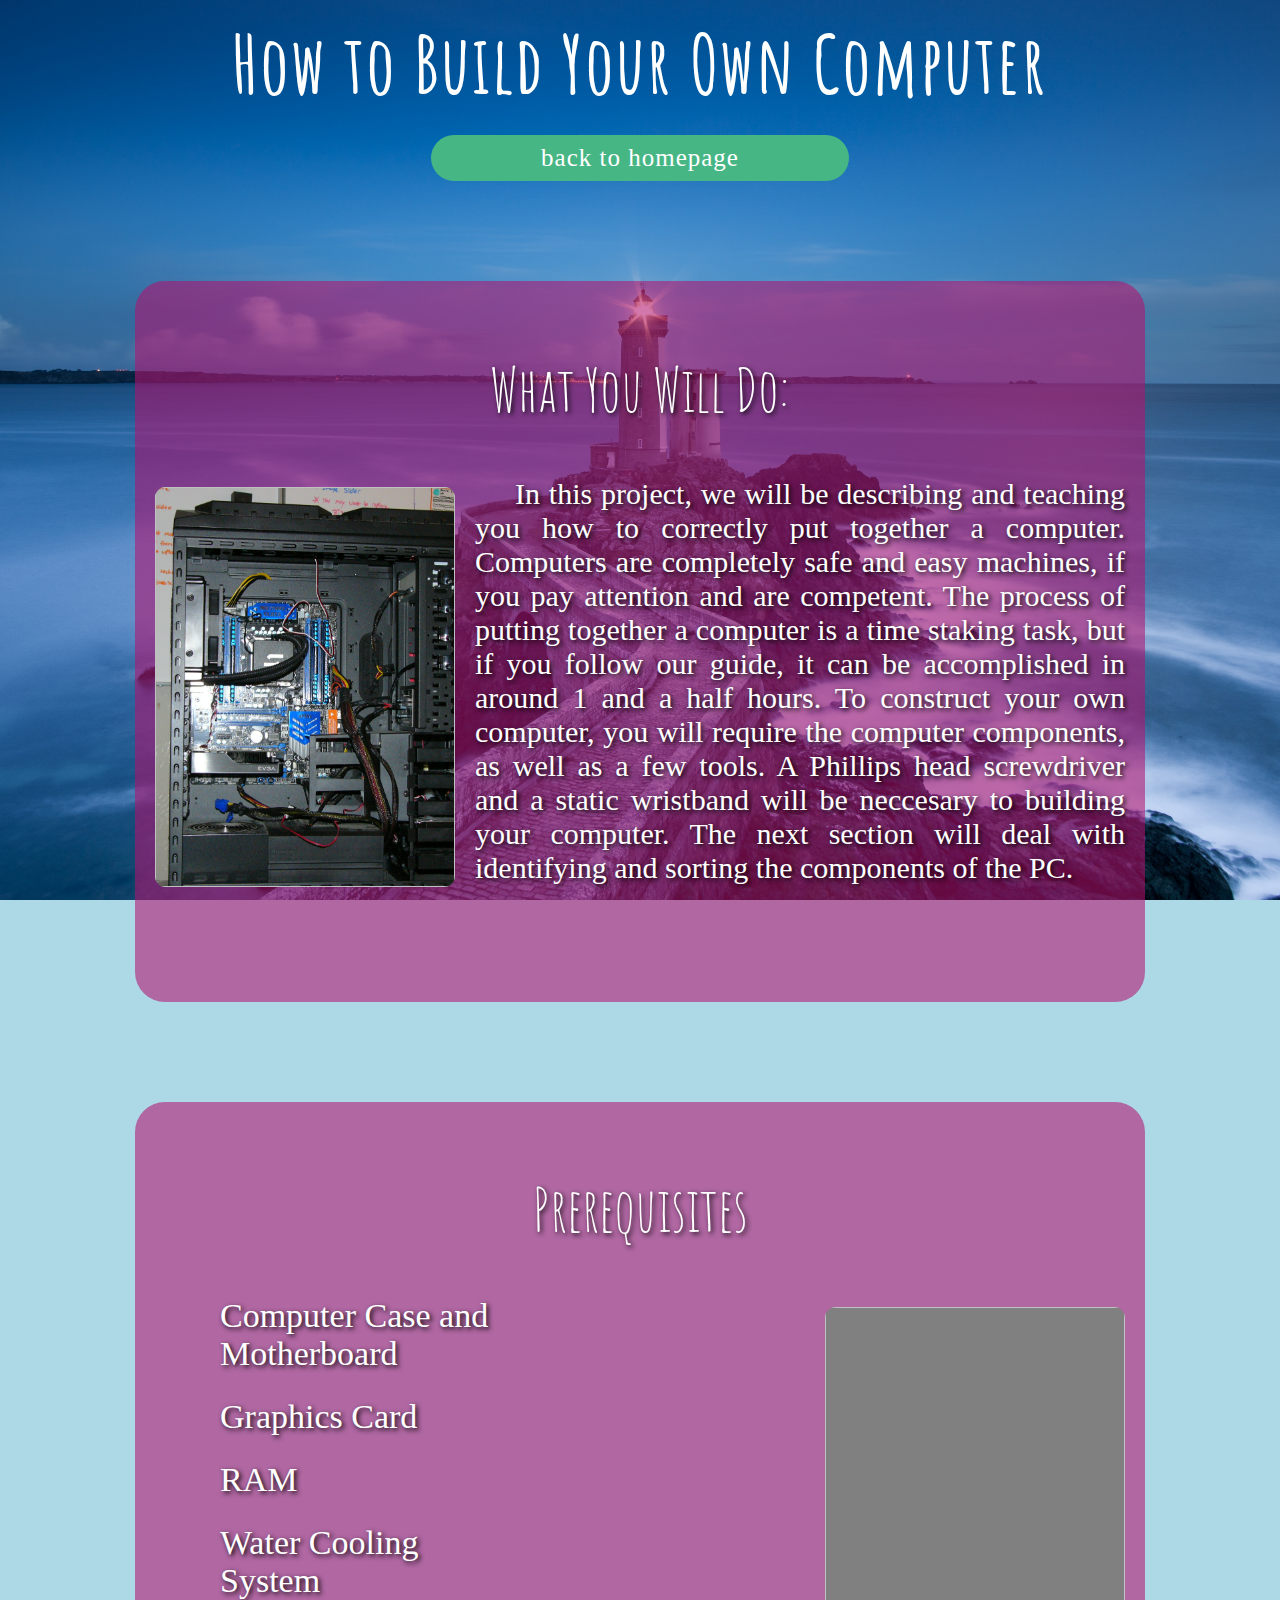
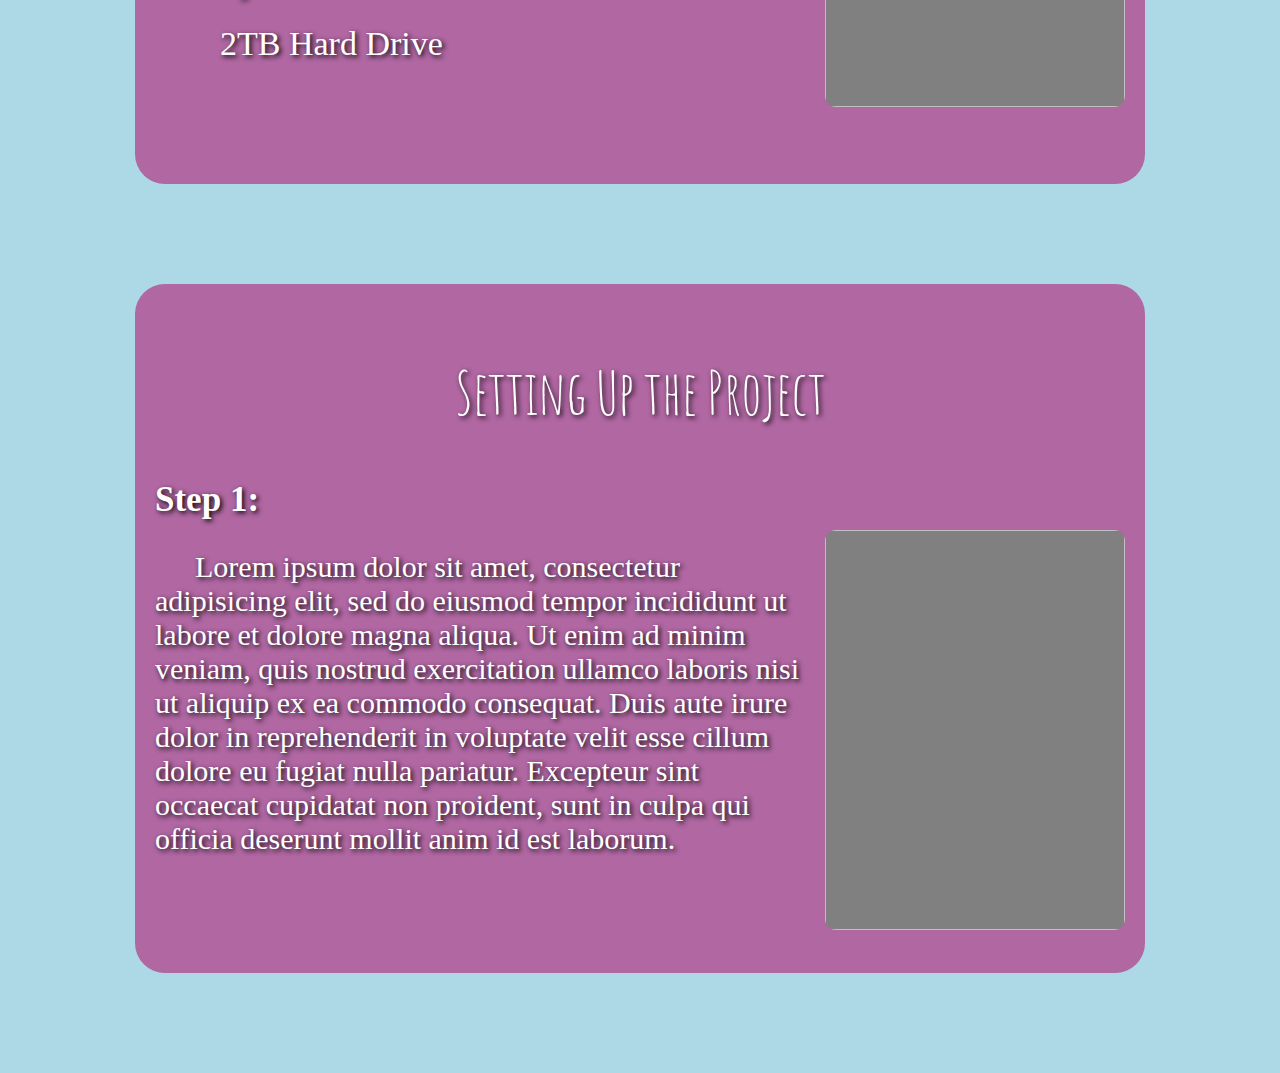
==== pages/project1.html @ 74694e68 "changed some stuff" ====
<!DOCTYPE html>
<html>
	<head>
		<title>Activity 1</title>

		<meta charset="utf-8" />
		<meta name="viewport" content="width=device-width, initial-scale=1" />

		<!-- Font provided by google fonts -->
		<link href="https://fonts.googleapis.com/css?family=Amatic+SC" rel="stylesheet" />
		<!-- projects stylesheet -->
		<link rel="stylesheet" href="../css/projects.css" />
	</head>
	<body>
		<h1>How to Build Your Own Computer</h1>
		<a href="../index.html#proj" id="bth">back to homepage</a>

		<section id="1">
			<h2>What You Will Do:</h2>
			<img class="image left finishedDesktop"></img>
			<p>
				In this project, we will be describing and teaching you how to correctly put together a computer. Computers are completely safe and easy machines, if you pay attention and are competent. The process of putting together a computer is a time staking task, but if you follow our guide, it can be accomplished in around 1 and a half hours. To construct your own computer, you will require the computer components, as well as a few tools. A Phillips head screwdriver and a static wristband will be neccesary to building your computer. The next section will deal with identifying and sorting the components of the PC.
			</p>
			<hr />
		</section>
		<section id="2">
			<h2>Prerequisites</h2>
			<img class="image right" id="listSlider"></img>
			<ul id="list">
				<li id="case">Computer Case and Motherboard</li>
				<li id="gcard">Graphics Card</li>
				<li id="ram">RAM</li>
				<li id="cooling">Water Cooling System</li>
				<li id="hdrive">2TB Hard Drive</li>
			</ul>
			<hr />
		</section>

		<section id="3">
			<h2>Setting Up the Project</h2>
			<h3>Step <span id="stepNum">1</span>:</h3>
			<img class="image right" id="listSlider"></img>
			<p id="step">
				Lorem ipsum dolor sit amet, consectetur adipisicing elit, sed do eiusmod tempor incididunt ut labore et dolore magna aliqua. Ut enim ad minim veniam, quis nostrud exercitation ullamco laboris nisi ut aliquip ex ea commodo consequat. Duis aute irure dolor in reprehenderit in voluptate velit esse cillum dolore eu fugiat nulla pariatur. Excepteur sint occaecat cupidatat non proident, sunt in culpa qui officia deserunt mollit anim id est laborum.
			</p>
			<hr />
		</section>

		<!-- projects javascript -->
		<script type="text/javascript" src="../js/projects.js" charset="utf-8"></script>
	</body>
</html>
---- css/projects.css ----
h1 {
	font-family: 'Amatic SC', cursive;
	margin: 0;
	padding: 20px;
	font-size: 80px;
	letter-spacing: 2px;
	line-height: 90%;
	position: relative;
}
h2 {
	font-family: 'Amatic SC', cursive;
	font-size: 60px;
	font-weight: lighter;
	position: relative;
}
body {
	background-color: lightblue;
	background-image: url(../media/pictures/background0.jpg);
	background-attachment: fixed;
    background-position: center;
    background-repeat: no-repeat;
    background-size: cover;
	text-align: center;
	color: white;
	-webkit-transition: all 1s;
	        transition: all 1s;
}
a {
	background-color: #47b685;
	border-radius: 60px;
	display: block;

	font-size: 25px;
	font-weight: lighter;
	text-align: center;
	text-decoration: none;
	letter-spacing: 1px;
	color: white;

	max-width: 400px;
	width: 80%;

	margin: 15px auto;
	padding: 9px;

	cursor: pointer;

	-webkit-transition: all 0.3s;
		  transition: all 0.3s;
}
a:hover {
	background-color: #3D9970;
}
section {
	background-color: rgba(177, 17, 111, 0.57);

	margin: 10px auto;
	max-width: 970px;
	width: 85%;

	text-shadow: 2px 2px 5px black;
	padding: 20px;
	border-radius: 30px;
	margin-bottom: 100px;
}
h3 {
	text-align: left;
	font-size: 35px;
	display: block;
	margin-bottom: 0;
}
p#step {
	font-size: 30px;
	text-align: left;
}
p {
	text-align: justify;
	text-indent: 40px;
	font-size: 30px;
}
ul {
	font-size: 34px;
	list-style: none;
	text-align: left;
}
li {
	margin: 25px;
	cursor: pointer;
	max-width: 300px;
	width: 90%;
}
li:hover {
	color: rgb(201, 201, 201);
}
.image {
	background-color: grey;
	background-position: center;
    background-repeat: no-repeat;
    background-size: cover;
	width: 300px;
	height: 400px;
	margin: 10px 20px;
	border-radius: 11px;
}
.finishedDesktop {background-image: url(../media/pictures/finishedDesktop.jpg);}
hr {
	visibility: hidden;
	margin-bottom: 65px;
}
.left {
	float: left;
	margin-left: 0;
}
.right {
	float: right;
	margin-right: 0;
}
ul + p {
	margin-top: 20px;
}
#bth {
	margin-bottom: 100px;
}
/*@media (max-width: 990px){
	hr {
		margin-bottom: 0;
	}
}
@media (max-width: 890px) {
	hr {
		margin-bottom: 10px;
	}
}*/
@media (max-width: 700px){
	.image {
		float: none;
		display: block;
		margin: 0 auto;
		width: 250px;
		height: 350px;
	}
	p {
		font-size: 22px;
		letter-spacing: normal;
	}
	ul {
		font-size: 28px;
		text-align: center;
		padding-left: 0;
	}
	li {
		margin: 30px auto;
	}
	p#step {
		font-size: 22px;
	}
}
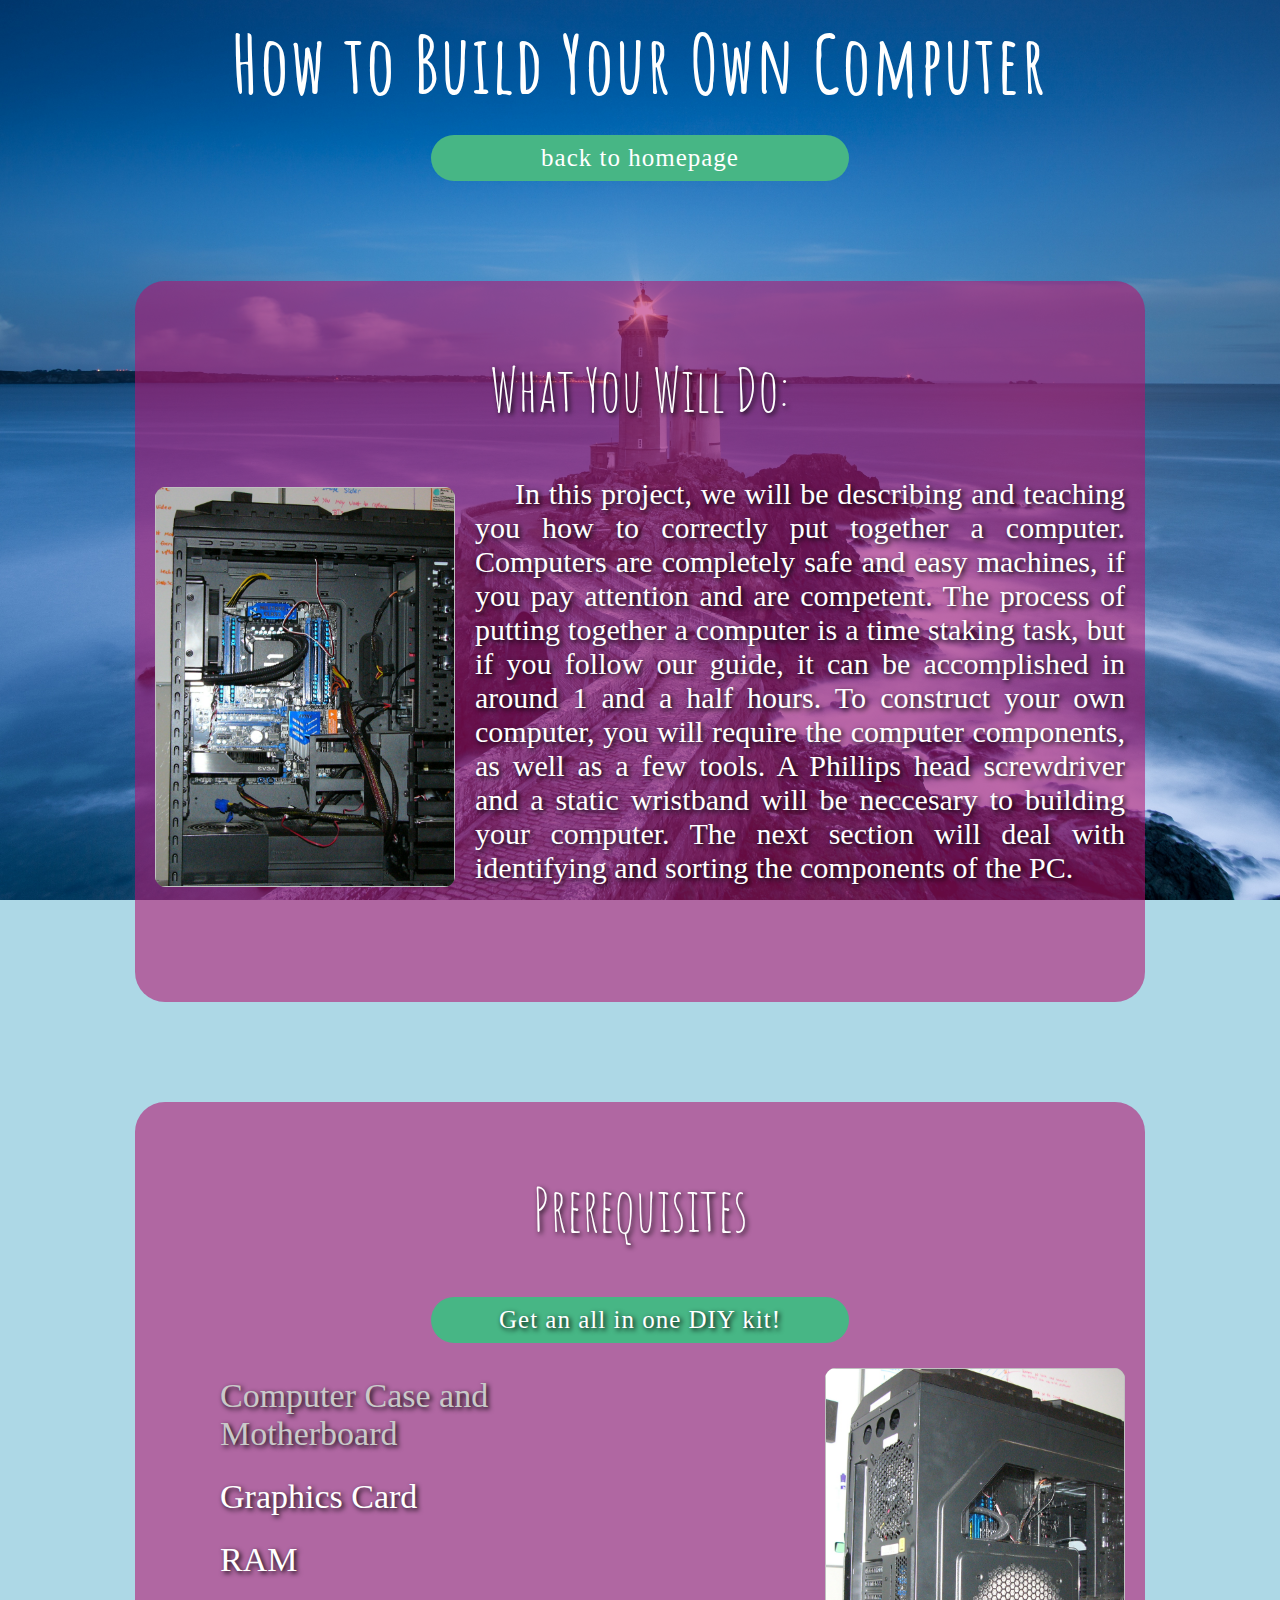
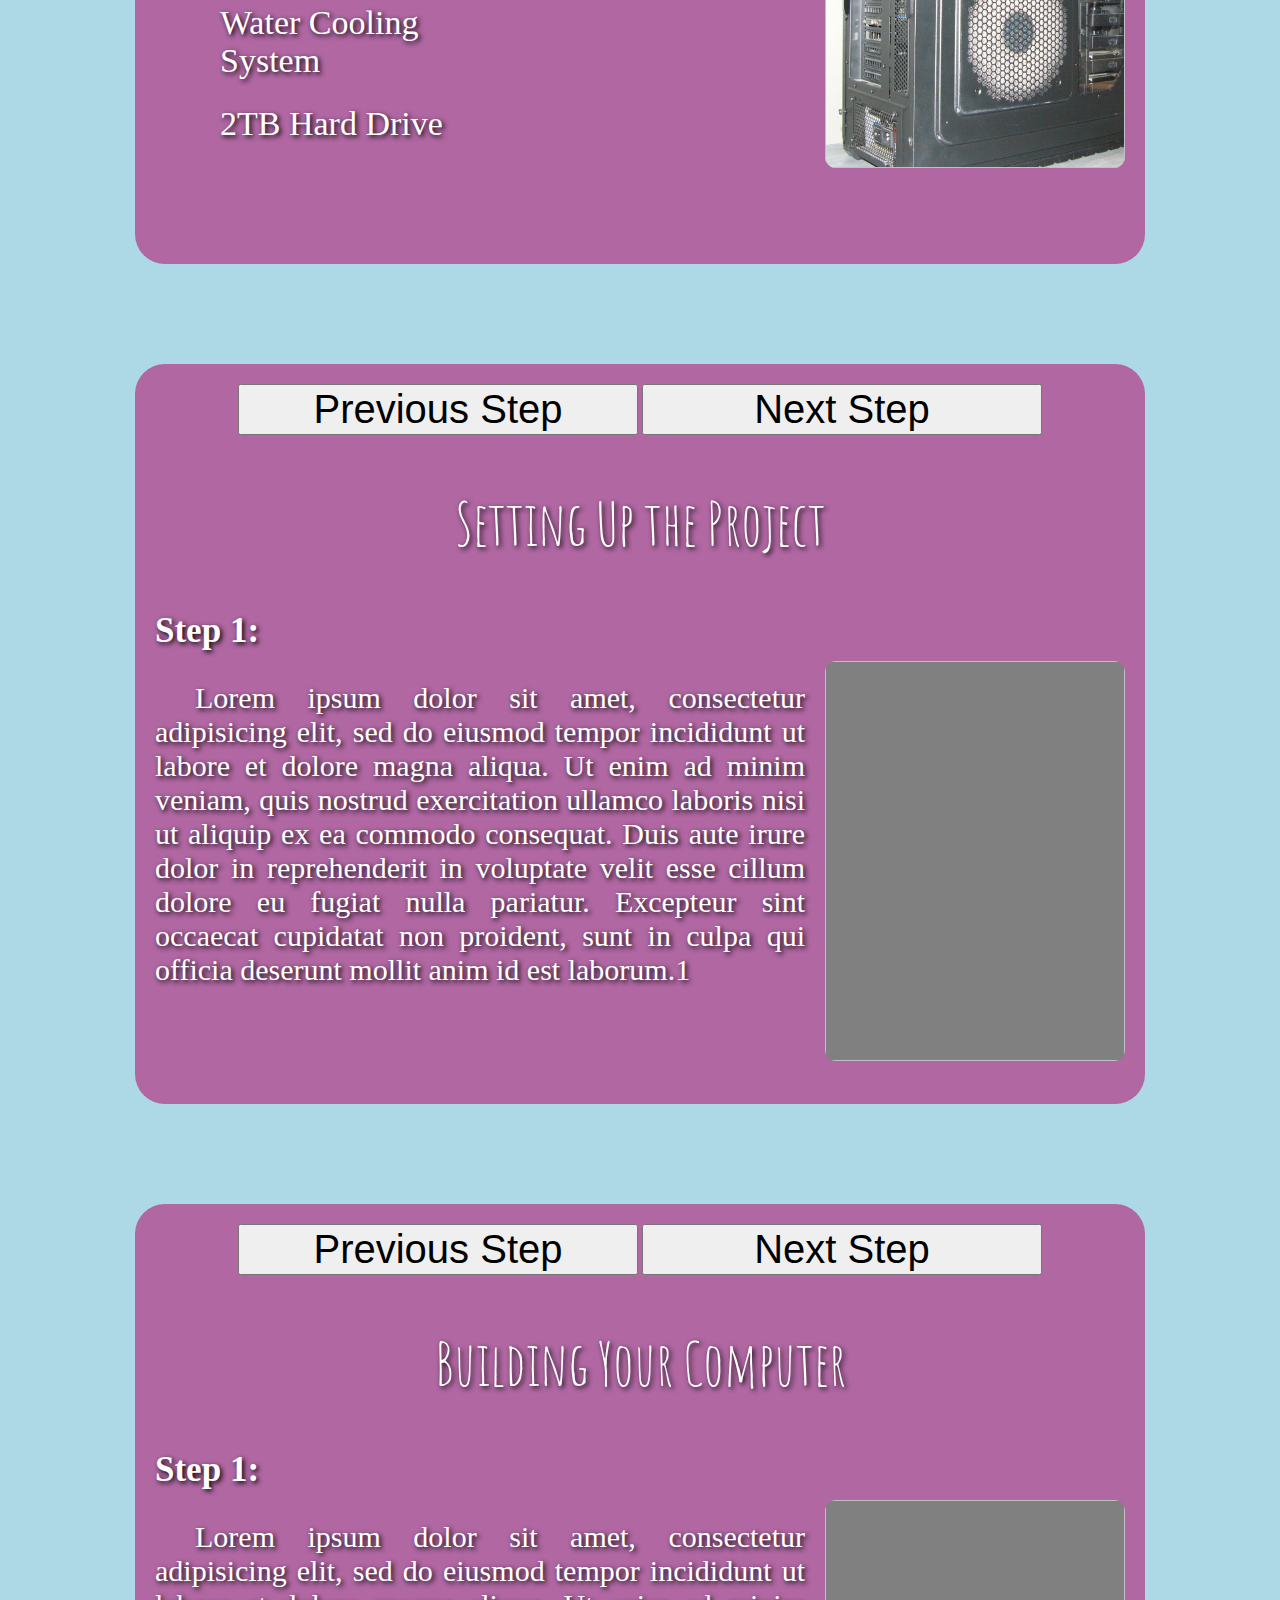
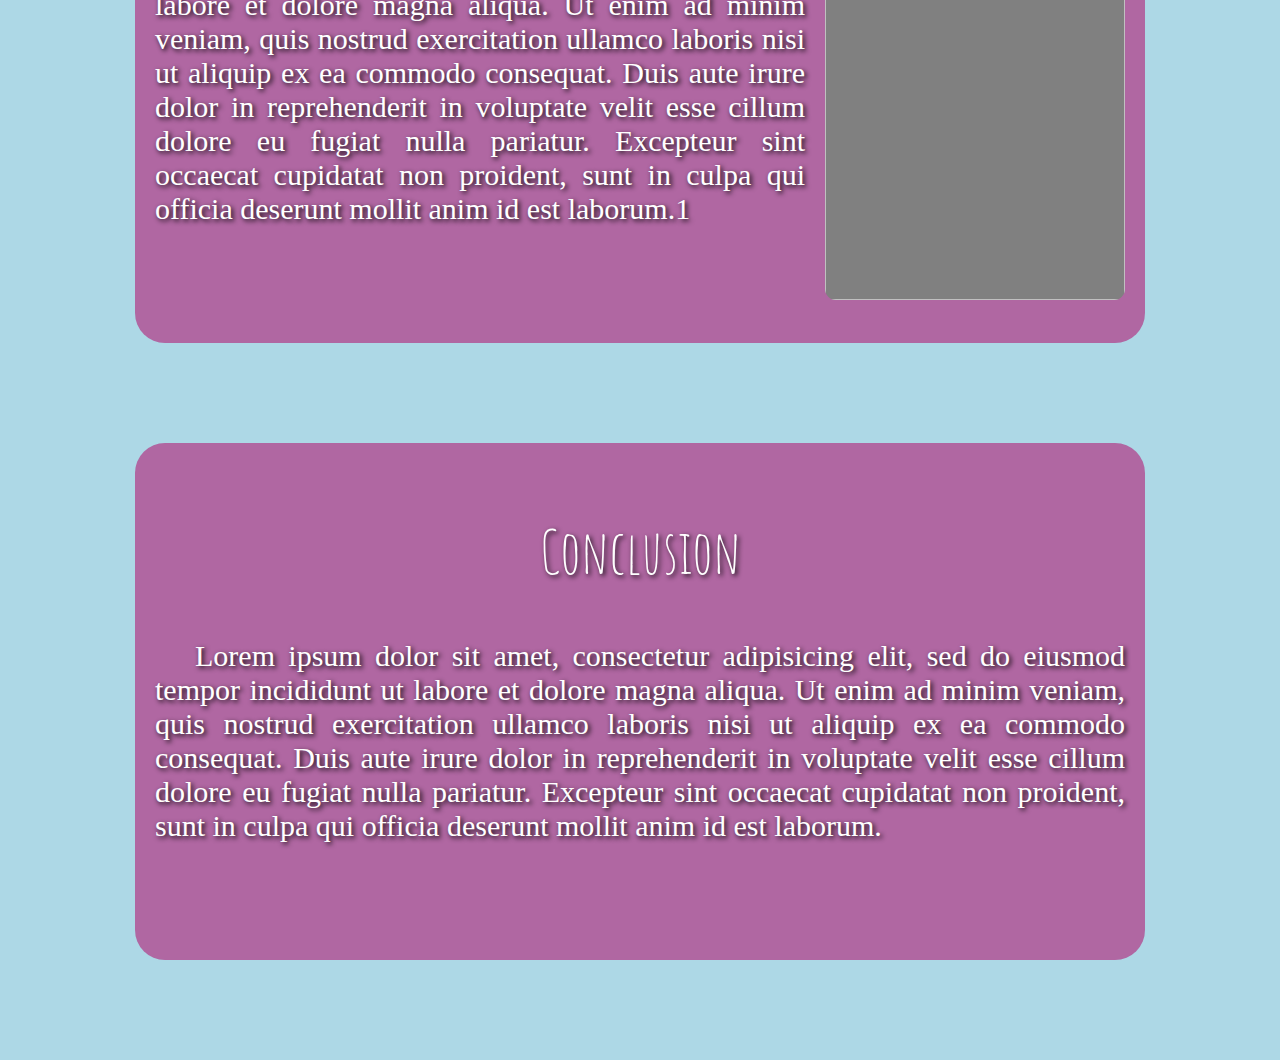
==== commit aeb24178: "i am very tired." ====
--- a/pages/project1.html
+++ b/pages/project1.html
@@ -25,6 +25,7 @@
 		</section>
 		<section id="2">
 			<h2>Prerequisites</h2>
+			<a href="http://www.newegg.com/Product/ComboBundleDetails.aspx?ItemList=Combo.3020918">Get an all in one DIY kit!</a>
 			<img class="image right" id="listSlider"></img>
 			<ul id="list">
 				<li id="case">Computer Case and Motherboard</li>
@@ -33,19 +34,64 @@
 				<li id="cooling">Water Cooling System</li>
 				<li id="hdrive">2TB Hard Drive</li>
 			</ul>
+
 			<hr />
 		</section>
 
 		<section id="3">
+			<button id="back1">Previous Step</button>
+			<button id="next1">Next Step</button>
 			<h2>Setting Up the Project</h2>
-			<h3>Step <span id="stepNum">1</span>:</h3>
+			<h3>Step <span id="stepNum1">1</span>:</h3>
 			<img class="image right" id="listSlider"></img>
-			<p id="step">
+			<p class="steps1 steps" id="step11">
+				Lorem ipsum dolor sit amet, consectetur adipisicing elit, sed do eiusmod tempor incididunt ut labore et dolore magna aliqua. Ut enim ad minim veniam, quis nostrud exercitation ullamco laboris nisi ut aliquip ex ea commodo consequat. Duis aute irure dolor in reprehenderit in voluptate velit esse cillum dolore eu fugiat nulla pariatur. Excepteur sint occaecat cupidatat non proident, sunt in culpa qui officia deserunt mollit anim id est laborum.1
+			</p>
+			<p class="steps1 steps" id="step12">
+				Lorem ipsum dolor sit amet, consectetur adipisicing elit, sed do eiusmod tempor incididunt ut labore et dolore magna aliqua. Ut enim ad minim veniam, quis nostrud exercitation ullamco laboris nisi ut aliquip ex ea commodo consequat. Duis aute irure dolor in reprehenderit in voluptate velit esse cillum dolore eu fugiat nulla pariatur. Excepteur sint occaecat cupidatat non proident, sunt in culpa qui officia deserunt mollit anim id est laborum.2
+			</p>
+			<p class="steps1 steps" id="step13">
+				Lorem ipsum dolor sit amet, consectetur adipisicing elit, sed do eiusmod tempor incididunt ut labore et dolore magna aliqua. Ut enim ad minim veniam, quis nostrud exercitation ullamco laboris nisi ut aliquip ex ea commodo consequat. Duis aute irure dolor in reprehenderit in voluptate velit esse cillum dolore eu fugiat nulla pariatur. Excepteur sint occaecat cupidatat non proident, sunt in culpa qui officia deserunt mollit anim id est laborum.3
+			</p>
+			<p class="steps1 steps" id="step14">
+				Lorem ipsum dolor sit amet, consectetur adipisicing elit, sed do eiusmod tempor incididunt ut labore et dolore magna aliqua. Ut enim ad minim veniam, quis nostrud exercitation ullamco laboris nisi ut aliquip ex ea commodo consequat. Duis aute irure dolor in reprehenderit in voluptate velit esse cillum dolore eu fugiat nulla pariatur. Excepteur sint occaecat cupidatat non proident, sunt in culpa qui officia deserunt mollit anim id est laborum.4
+			</p>
+			<p class="steps1 steps" id="step15">
+				Lorem ipsum dolor sit amet, consectetur adipisicing elit, sed do eiusmod tempor incididunt ut labore et dolore magna aliqua. Ut enim ad minim veniam, quis nostrud exercitation ullamco laboris nisi ut aliquip ex ea commodo consequat. Duis aute irure dolor in reprehenderit in voluptate velit esse cillum dolore eu fugiat nulla pariatur. Excepteur sint occaecat cupidatat non proident, sunt in culpa qui officia deserunt mollit anim id est laborum.5
+			</p>
+			<hr />
+		</section>
+
+		<section id="4">
+			<button id="back2">Previous Step</button>
+			<button id="next2">Next Step</button>
+			<h2>Building Your Computer</h2>
+			<h3>Step <span id="stepNum2">1</span>:</h3>
+			<img class="image right" id="listSlider"></img>
+			<p class="steps2 steps" id="step21">
+				Lorem ipsum dolor sit amet, consectetur adipisicing elit, sed do eiusmod tempor incididunt ut labore et dolore magna aliqua. Ut enim ad minim veniam, quis nostrud exercitation ullamco laboris nisi ut aliquip ex ea commodo consequat. Duis aute irure dolor in reprehenderit in voluptate velit esse cillum dolore eu fugiat nulla pariatur. Excepteur sint occaecat cupidatat non proident, sunt in culpa qui officia deserunt mollit anim id est laborum.1
+			</p>
+			<p class="steps2 steps" id="step22">
+				Lorem ipsum dolor sit amet, consectetur adipisicing elit, sed do eiusmod tempor incididunt ut labore et dolore magna aliqua. Ut enim ad minim veniam, quis nostrud exercitation ullamco laboris nisi ut aliquip ex ea commodo consequat. Duis aute irure dolor in reprehenderit in voluptate velit esse cillum dolore eu fugiat nulla pariatur. Excepteur sint occaecat cupidatat non proident, sunt in culpa qui officia deserunt mollit anim id est laborum.2
+			</p>
+			<p class="steps2 steps" id="step23">
+				Lorem ipsum dolor sit amet, consectetur adipisicing elit, sed do eiusmod tempor incididunt ut labore et dolore magna aliqua. Ut enim ad minim veniam, quis nostrud exercitation ullamco laboris nisi ut aliquip ex ea commodo consequat. Duis aute irure dolor in reprehenderit in voluptate velit esse cillum dolore eu fugiat nulla pariatur. Excepteur sint occaecat cupidatat non proident, sunt in culpa qui officia deserunt mollit anim id est laborum.3
+			</p>
+			<p class="steps2 steps" id="step24">
+				Lorem ipsum dolor sit amet, consectetur adipisicing elit, sed do eiusmod tempor incididunt ut labore et dolore magna aliqua. Ut enim ad minim veniam, quis nostrud exercitation ullamco laboris nisi ut aliquip ex ea commodo consequat. Duis aute irure dolor in reprehenderit in voluptate velit esse cillum dolore eu fugiat nulla pariatur. Excepteur sint occaecat cupidatat non proident, sunt in culpa qui officia deserunt mollit anim id est laborum.4
+			</p>
+			<p class="steps2 steps" id="step25">
+				Lorem ipsum dolor sit amet, consectetur adipisicing elit, sed do eiusmod tempor incididunt ut labore et dolore magna aliqua. Ut enim ad minim veniam, quis nostrud exercitation ullamco laboris nisi ut aliquip ex ea commodo consequat. Duis aute irure dolor in reprehenderit in voluptate velit esse cillum dolore eu fugiat nulla pariatur. Excepteur sint occaecat cupidatat non proident, sunt in culpa qui officia deserunt mollit anim id est laborum.5
+			</p>
+			<hr />
+		</section>
+		<section id="5">
+			<h2>Conclusion</h2>
+			<p>
 				Lorem ipsum dolor sit amet, consectetur adipisicing elit, sed do eiusmod tempor incididunt ut labore et dolore magna aliqua. Ut enim ad minim veniam, quis nostrud exercitation ullamco laboris nisi ut aliquip ex ea commodo consequat. Duis aute irure dolor in reprehenderit in voluptate velit esse cillum dolore eu fugiat nulla pariatur. Excepteur sint occaecat cupidatat non proident, sunt in culpa qui officia deserunt mollit anim id est laborum.
 			</p>
 			<hr />
 		</section>
-
 		<!-- projects javascript -->
 		<script type="text/javascript" src="../js/projects.js" charset="utf-8"></script>
 	</body>
--- a/css/projects.css
+++ b/css/projects.css
@@ -51,7 +51,7 @@
 a:hover {
 	background-color: #3D9970;
 }
-section {
+section,article {
 	background-color: rgba(177, 17, 111, 0.57);
 
 	margin: 10px auto;
@@ -121,16 +121,20 @@
 #bth {
 	margin-bottom: 100px;
 }
-/*@media (max-width: 990px){
-	hr {
-		margin-bottom: 0;
-	}
+.steps{
+	display: none;
 }
-@media (max-width: 890px) {
-	hr {
-		margin-bottom: 10px;
-	}
-}*/
+#step11, #step21 {
+	display: block;
+}
+button {
+	max-width: 400px;
+	width: 80%;
+	font-size: 40px;
+}
+button:hover {
+	background-color: rgb(195, 195, 195);
+}
 @media (max-width: 700px){
 	.image {
 		float: none;
@@ -154,4 +158,7 @@
 	p#step {
 		font-size: 22px;
 	}
+	h3 {
+		text-align: center;
+	}
 }
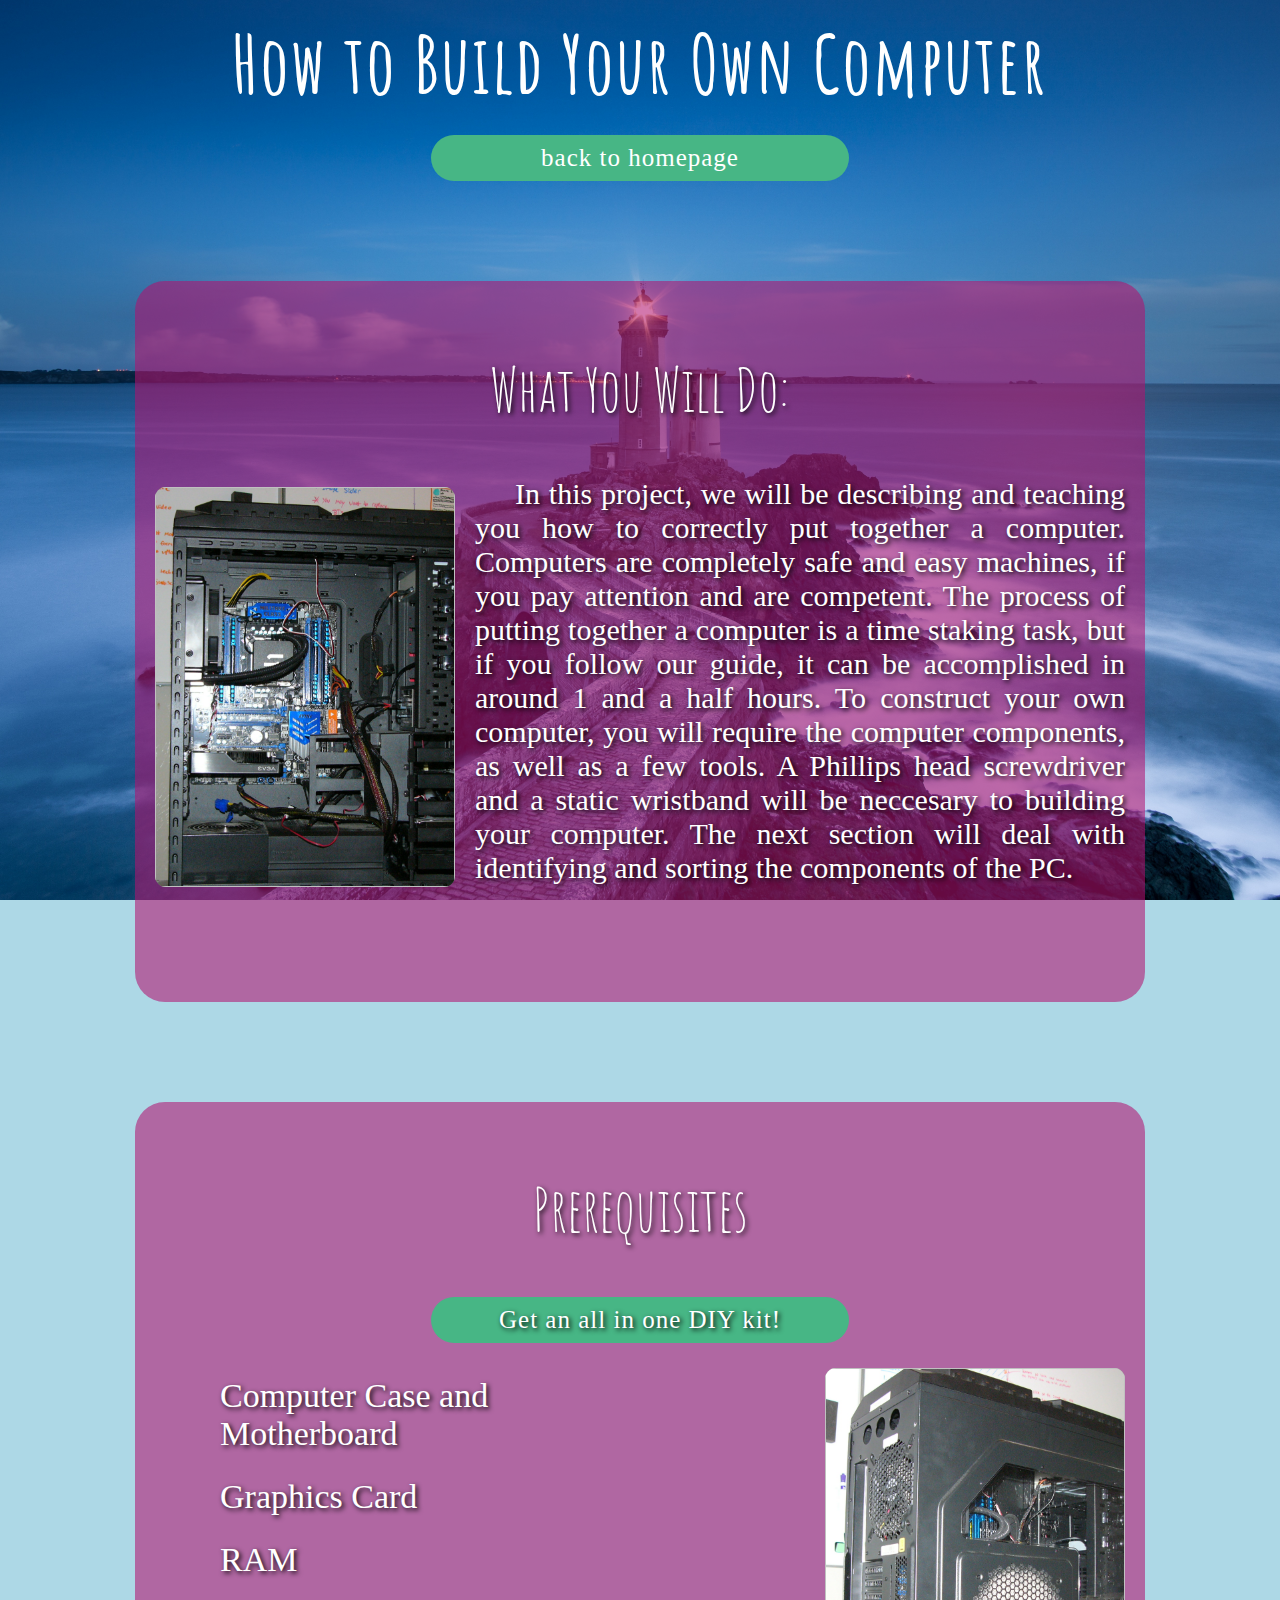
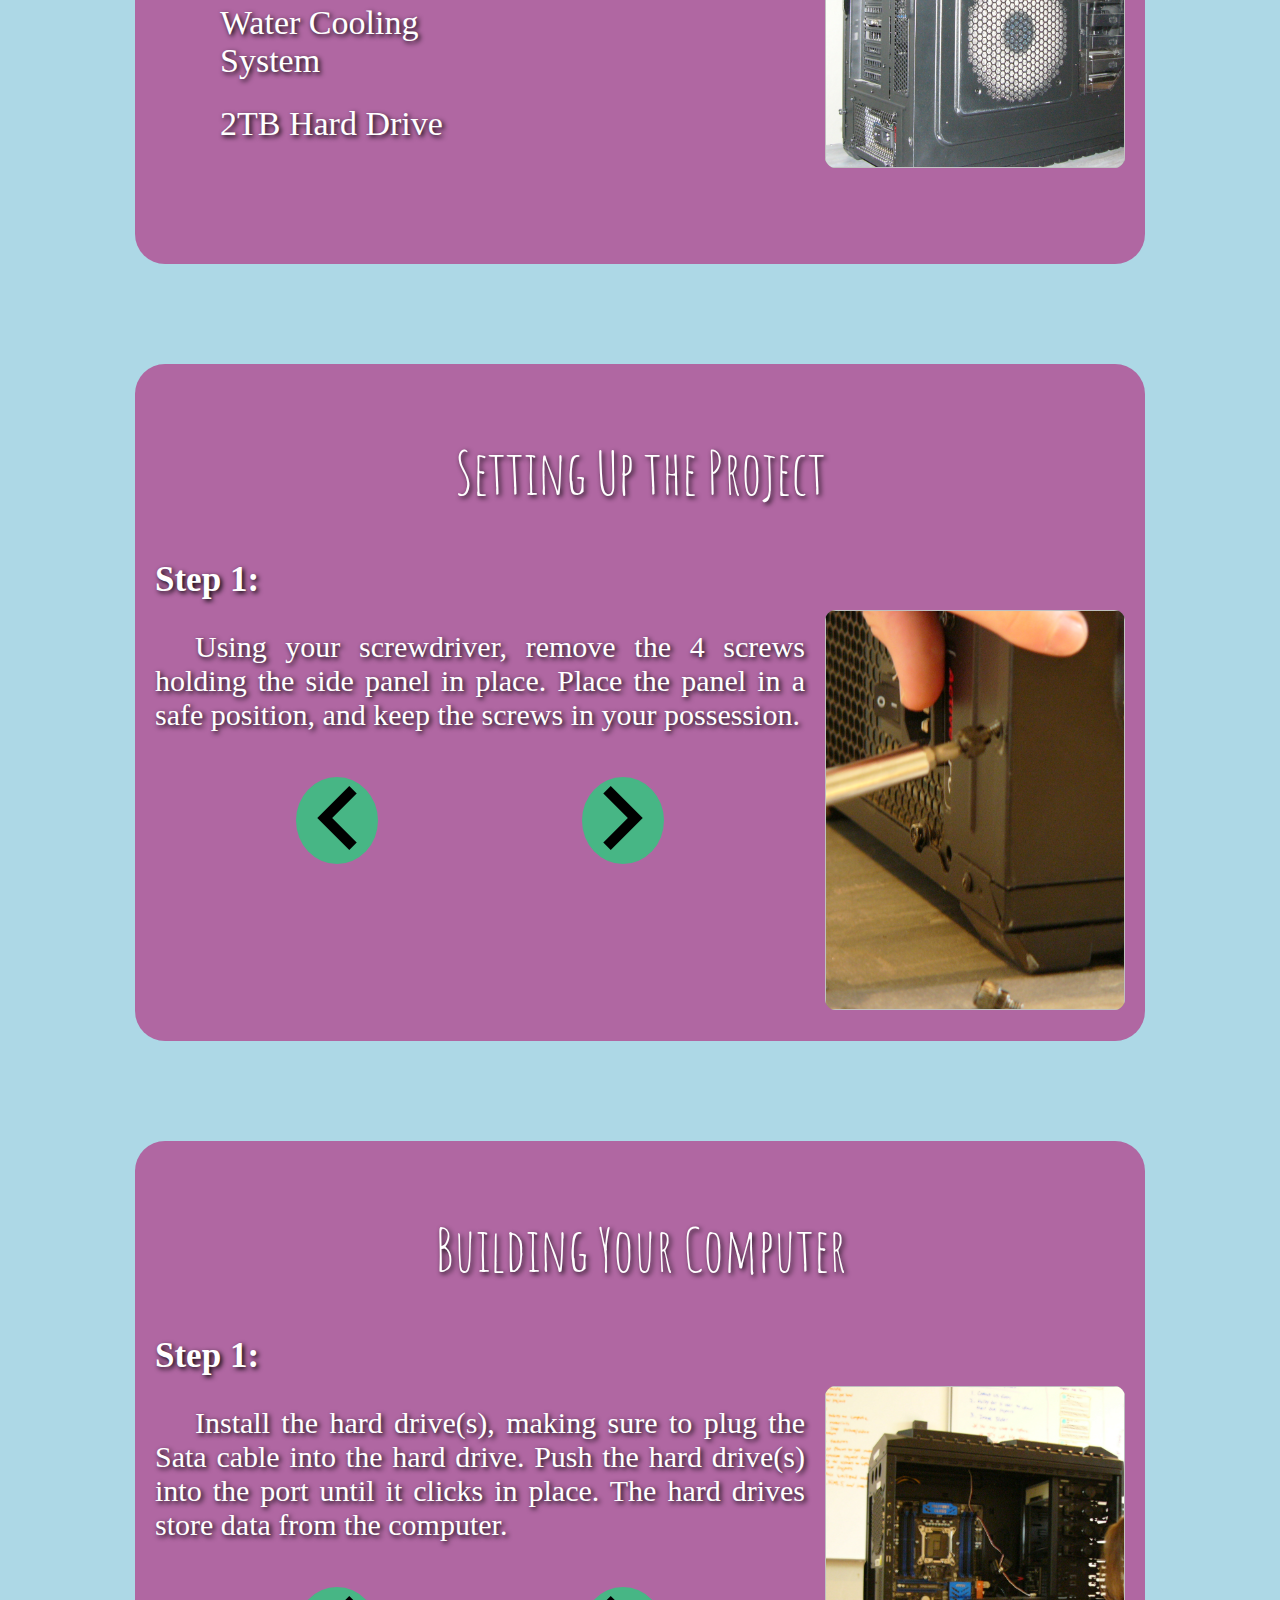
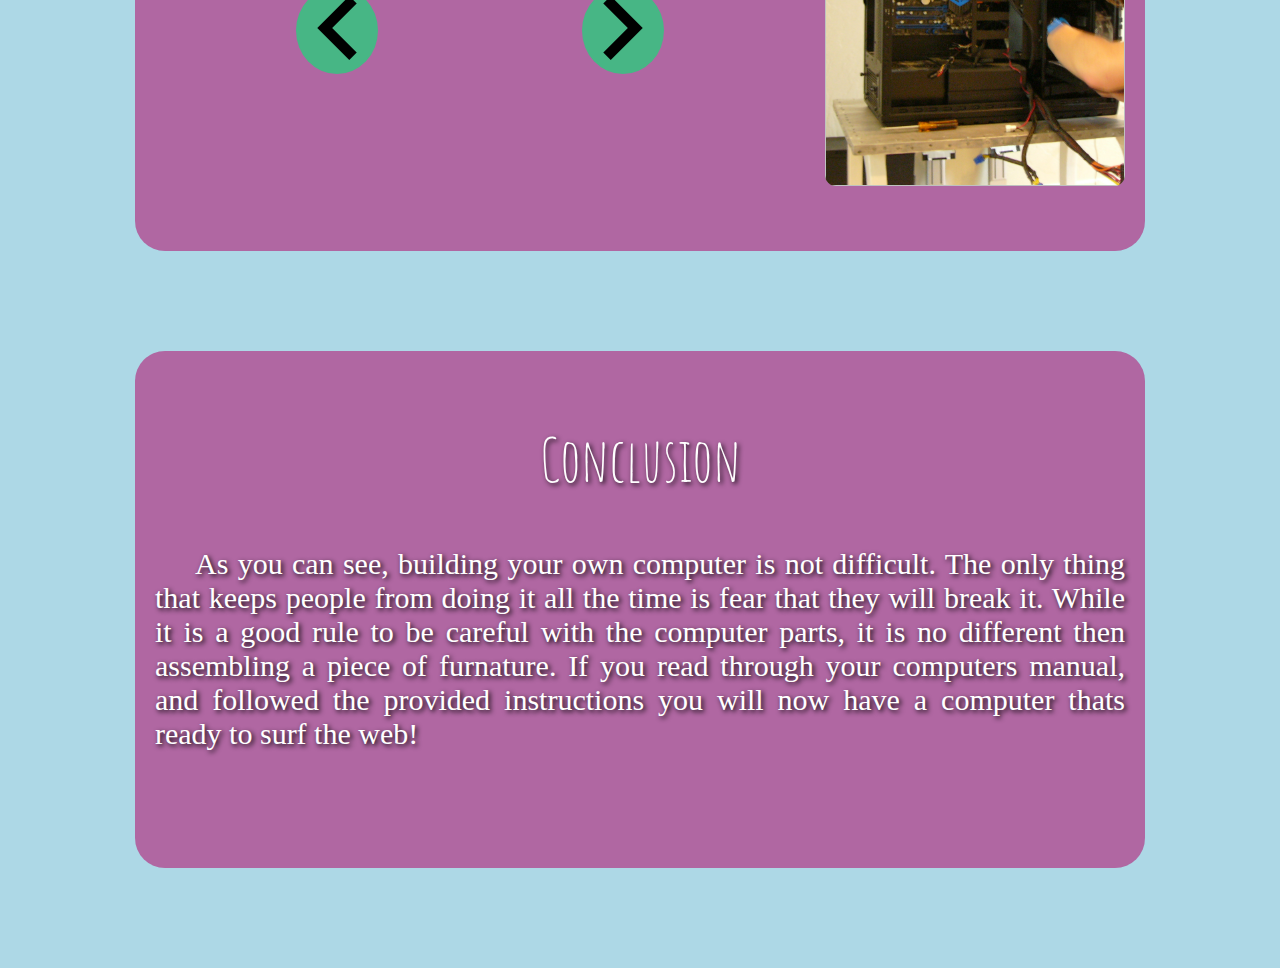
==== commit 2159cf99: "finishing touches on the first project" ====
--- a/pages/project1.html
+++ b/pages/project1.html
@@ -14,7 +14,6 @@
 	<body>
 		<h1>How to Build Your Own Computer</h1>
 		<a href="../index.html#proj" id="bth">back to homepage</a>
-
 		<section id="1">
 			<h2>What You Will Do:</h2>
 			<img class="image left finishedDesktop"></img>
@@ -34,61 +33,62 @@
 				<li id="cooling">Water Cooling System</li>
 				<li id="hdrive">2TB Hard Drive</li>
 			</ul>
-
 			<hr />
 		</section>
-
 		<section id="3">
-			<button id="back1">Previous Step</button>
-			<button id="next1">Next Step</button>
 			<h2>Setting Up the Project</h2>
 			<h3>Step <span id="stepNum1">1</span>:</h3>
-			<img class="image right" id="listSlider"></img>
+			<img class="image right" id="listSlider1"></img>
 			<p class="steps1 steps" id="step11">
-				Lorem ipsum dolor sit amet, consectetur adipisicing elit, sed do eiusmod tempor incididunt ut labore et dolore magna aliqua. Ut enim ad minim veniam, quis nostrud exercitation ullamco laboris nisi ut aliquip ex ea commodo consequat. Duis aute irure dolor in reprehenderit in voluptate velit esse cillum dolore eu fugiat nulla pariatur. Excepteur sint occaecat cupidatat non proident, sunt in culpa qui officia deserunt mollit anim id est laborum.1
+				Using your screwdriver, remove the 4 screws holding the side panel in place. Place the panel in a safe position, and keep the screws in your possession.
 			</p>
 			<p class="steps1 steps" id="step12">
-				Lorem ipsum dolor sit amet, consectetur adipisicing elit, sed do eiusmod tempor incididunt ut labore et dolore magna aliqua. Ut enim ad minim veniam, quis nostrud exercitation ullamco laboris nisi ut aliquip ex ea commodo consequat. Duis aute irure dolor in reprehenderit in voluptate velit esse cillum dolore eu fugiat nulla pariatur. Excepteur sint occaecat cupidatat non proident, sunt in culpa qui officia deserunt mollit anim id est laborum.2
+				Check to see if your computer came with the motherboard already installed. If it is move on to the next step. Otherwise read the instructions that came with your computer case on where to install the mounting hardware. All you have to do is line up these holes with the ones on the motherboard and screw it in. Screw it in tight but not too tight as to keep the motherboard from snaping.
 			</p>
 			<p class="steps1 steps" id="step13">
-				Lorem ipsum dolor sit amet, consectetur adipisicing elit, sed do eiusmod tempor incididunt ut labore et dolore magna aliqua. Ut enim ad minim veniam, quis nostrud exercitation ullamco laboris nisi ut aliquip ex ea commodo consequat. Duis aute irure dolor in reprehenderit in voluptate velit esse cillum dolore eu fugiat nulla pariatur. Excepteur sint occaecat cupidatat non proident, sunt in culpa qui officia deserunt mollit anim id est laborum.3
+				Every computer case is different. For this final step you need to located all the screws, figure out where each one will be going, and examine the locations where your manual says each part will go. In the next slide we will be going through each step, but if you do these things it will make locating your parts much easier come time to build your computer.
 			</p>
-			<p class="steps1 steps" id="step14">
-				Lorem ipsum dolor sit amet, consectetur adipisicing elit, sed do eiusmod tempor incididunt ut labore et dolore magna aliqua. Ut enim ad minim veniam, quis nostrud exercitation ullamco laboris nisi ut aliquip ex ea commodo consequat. Duis aute irure dolor in reprehenderit in voluptate velit esse cillum dolore eu fugiat nulla pariatur. Excepteur sint occaecat cupidatat non proident, sunt in culpa qui officia deserunt mollit anim id est laborum.4
-			</p>
-			<p class="steps1 steps" id="step15">
-				Lorem ipsum dolor sit amet, consectetur adipisicing elit, sed do eiusmod tempor incididunt ut labore et dolore magna aliqua. Ut enim ad minim veniam, quis nostrud exercitation ullamco laboris nisi ut aliquip ex ea commodo consequat. Duis aute irure dolor in reprehenderit in voluptate velit esse cillum dolore eu fugiat nulla pariatur. Excepteur sint occaecat cupidatat non proident, sunt in culpa qui officia deserunt mollit anim id est laborum.5
-			</p>
+			<a class="button" id="back1">
+				<img src="../media/pictures/backArrow.png" />
+			</a>
+			<a class="button" id="next1">
+				<img src="../media/pictures/nextArrow.png" />
+			</a>
+			<hr />
 			<hr />
 		</section>
-
 		<section id="4">
-			<button id="back2">Previous Step</button>
-			<button id="next2">Next Step</button>
 			<h2>Building Your Computer</h2>
 			<h3>Step <span id="stepNum2">1</span>:</h3>
-			<img class="image right" id="listSlider"></img>
+			<img class="image right" id="listSlider2"></img>
 			<p class="steps2 steps" id="step21">
-				Lorem ipsum dolor sit amet, consectetur adipisicing elit, sed do eiusmod tempor incididunt ut labore et dolore magna aliqua. Ut enim ad minim veniam, quis nostrud exercitation ullamco laboris nisi ut aliquip ex ea commodo consequat. Duis aute irure dolor in reprehenderit in voluptate velit esse cillum dolore eu fugiat nulla pariatur. Excepteur sint occaecat cupidatat non proident, sunt in culpa qui officia deserunt mollit anim id est laborum.1
+				Install the hard drive(s), making sure to plug the Sata cable into the hard drive. Push the hard drive(s) into the port until it clicks in place. The hard drives store data from the computer.
 			</p>
 			<p class="steps2 steps" id="step22">
-				Lorem ipsum dolor sit amet, consectetur adipisicing elit, sed do eiusmod tempor incididunt ut labore et dolore magna aliqua. Ut enim ad minim veniam, quis nostrud exercitation ullamco laboris nisi ut aliquip ex ea commodo consequat. Duis aute irure dolor in reprehenderit in voluptate velit esse cillum dolore eu fugiat nulla pariatur. Excepteur sint occaecat cupidatat non proident, sunt in culpa qui officia deserunt mollit anim id est laborum.2
+				Next, install the RAM by lining up the component with the port. Push it into the port until it clicks, and push the alternate side of it to make sure it is properly secured. RAM is the computing power, and allows you to run different programs and processes.
 			</p>
 			<p class="steps2 steps" id="step23">
-				Lorem ipsum dolor sit amet, consectetur adipisicing elit, sed do eiusmod tempor incididunt ut labore et dolore magna aliqua. Ut enim ad minim veniam, quis nostrud exercitation ullamco laboris nisi ut aliquip ex ea commodo consequat. Duis aute irure dolor in reprehenderit in voluptate velit esse cillum dolore eu fugiat nulla pariatur. Excepteur sint occaecat cupidatat non proident, sunt in culpa qui officia deserunt mollit anim id est laborum.3
+				To install the CPU, line up the triangle on the corner of the CPU and the triangle on the baseplate. There are levers on each side of the baseplate, raise these so that the CPU can be mounted. Now simply pull the levers downward to secure the component. The CPU is a vital component of the computer, it conducts the “brainwork”.
 			</p>
 			<p class="steps2 steps" id="step24">
-				Lorem ipsum dolor sit amet, consectetur adipisicing elit, sed do eiusmod tempor incididunt ut labore et dolore magna aliqua. Ut enim ad minim veniam, quis nostrud exercitation ullamco laboris nisi ut aliquip ex ea commodo consequat. Duis aute irure dolor in reprehenderit in voluptate velit esse cillum dolore eu fugiat nulla pariatur. Excepteur sint occaecat cupidatat non proident, sunt in culpa qui officia deserunt mollit anim id est laborum.4
+				Now to install the cooling system. The cooling system is two pieces connected by tubes. The smaller of the components has to be attached over the CPU. All you need to do is line up the piece and screw it in place. The second part of the cooling system contains the fan, which has to be mounted to the side of the computer case. Hold it in place and insert screws to ensure stability. It is essential to have a properly installed cooling system, in order to maintain optimal conditions for the computer.
 			</p>
 			<p class="steps2 steps" id="step25">
-				Lorem ipsum dolor sit amet, consectetur adipisicing elit, sed do eiusmod tempor incididunt ut labore et dolore magna aliqua. Ut enim ad minim veniam, quis nostrud exercitation ullamco laboris nisi ut aliquip ex ea commodo consequat. Duis aute irure dolor in reprehenderit in voluptate velit esse cillum dolore eu fugiat nulla pariatur. Excepteur sint occaecat cupidatat non proident, sunt in culpa qui officia deserunt mollit anim id est laborum.5
+				The final step is installing the graphics card. To install the graphics card, simply line up the ports with the corresponding locations on the computer and slide it in. Securely fasten the graphics card with screws on the outside of the computer case. Now put the case cover back on and you are all done!
 			</p>
+			<a class="button" id="back2">
+				<img src="../media/pictures/backArrow.png" />
+			</a>
+			<a class="button" id="next2">
+				<img src="../media/pictures/nextArrow.png" />
+			</a>
+			<hr />
 			<hr />
 		</section>
 		<section id="5">
 			<h2>Conclusion</h2>
 			<p>
-				Lorem ipsum dolor sit amet, consectetur adipisicing elit, sed do eiusmod tempor incididunt ut labore et dolore magna aliqua. Ut enim ad minim veniam, quis nostrud exercitation ullamco laboris nisi ut aliquip ex ea commodo consequat. Duis aute irure dolor in reprehenderit in voluptate velit esse cillum dolore eu fugiat nulla pariatur. Excepteur sint occaecat cupidatat non proident, sunt in culpa qui officia deserunt mollit anim id est laborum.
+				As you can see, building your own computer is not difficult. The only thing that keeps people from doing it all the time is fear that they will break it. While it is a good rule to be careful with the computer parts, it is no different then assembling a piece of furnature. If you read through your computers manual, and followed the provided instructions you will now have a computer thats ready to surf the web!
 			</p>
 			<hr />
 		</section>
--- a/css/projects.css
+++ b/css/projects.css
@@ -102,7 +102,6 @@
 	margin: 10px 20px;
 	border-radius: 11px;
 }
-.finishedDesktop {background-image: url(../media/pictures/finishedDesktop.jpg);}
 hr {
 	visibility: hidden;
 	margin-bottom: 65px;
@@ -115,26 +114,22 @@
 	float: right;
 	margin-right: 0;
 }
-ul + p {
-	margin-top: 20px;
+ul + p {margin-top: 20px}
+#bth {margin-bottom: 100px;}
+.steps{display: none;}
+#step11, #step21 {display: block;}
+a.button{
+	font-size: 20px;
+	max-width: 64px;
+	border-radius: 50%;
+	outline: none;
+	display: inline-block;
 }
-#bth {
-	margin-bottom: 100px;
-}
-.steps{
-	display: none;
-}
-#step11, #step21 {
-	display: block;
-}
-button {
-	max-width: 400px;
-	width: 80%;
-	font-size: 40px;
-}
-button:hover {
-	background-color: rgb(195, 195, 195);
-}
+#next1,#next2 {margin-left: 100px;}
+#back1,#back2 {margin-right: 100px;}
+.finishedDesktop {background-image: url(../media/pictures/finishedDesktop.jpg);}
+#listSlider1{background-image: url(../media/pictures/computer11.jpg);}
+#listSlider2{background-image: url(../media/pictures/computer21.jpg);}
 @media (max-width: 700px){
 	.image {
 		float: none;
@@ -152,13 +147,8 @@
 		text-align: center;
 		padding-left: 0;
 	}
-	li {
-		margin: 30px auto;
-	}
-	p#step {
-		font-size: 22px;
-	}
-	h3 {
-		text-align: center;
-	}
+	li {margin: 30px auto;}
+	p#step {font-size: 22px;}
+	h3 {text-align: center;}
+	#next1,#next2,#back1,#back2{margin:0;}
 }
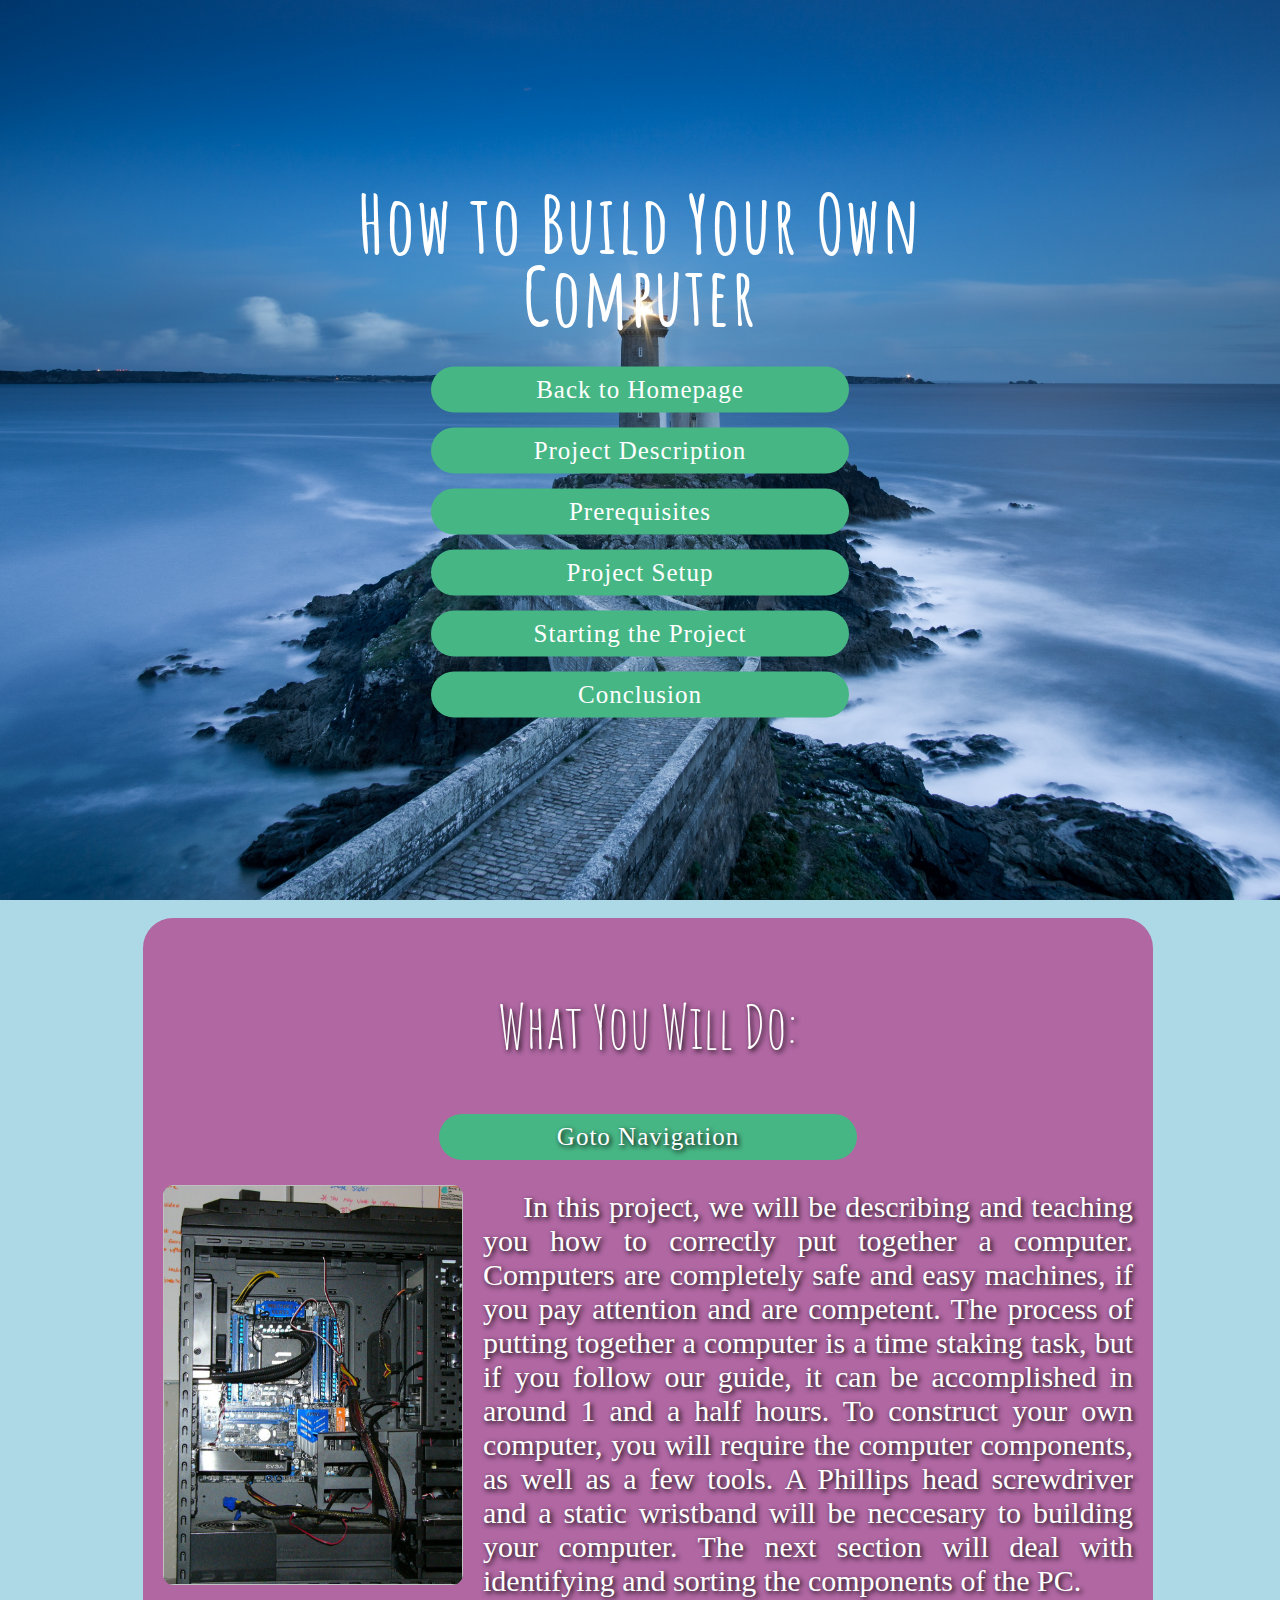
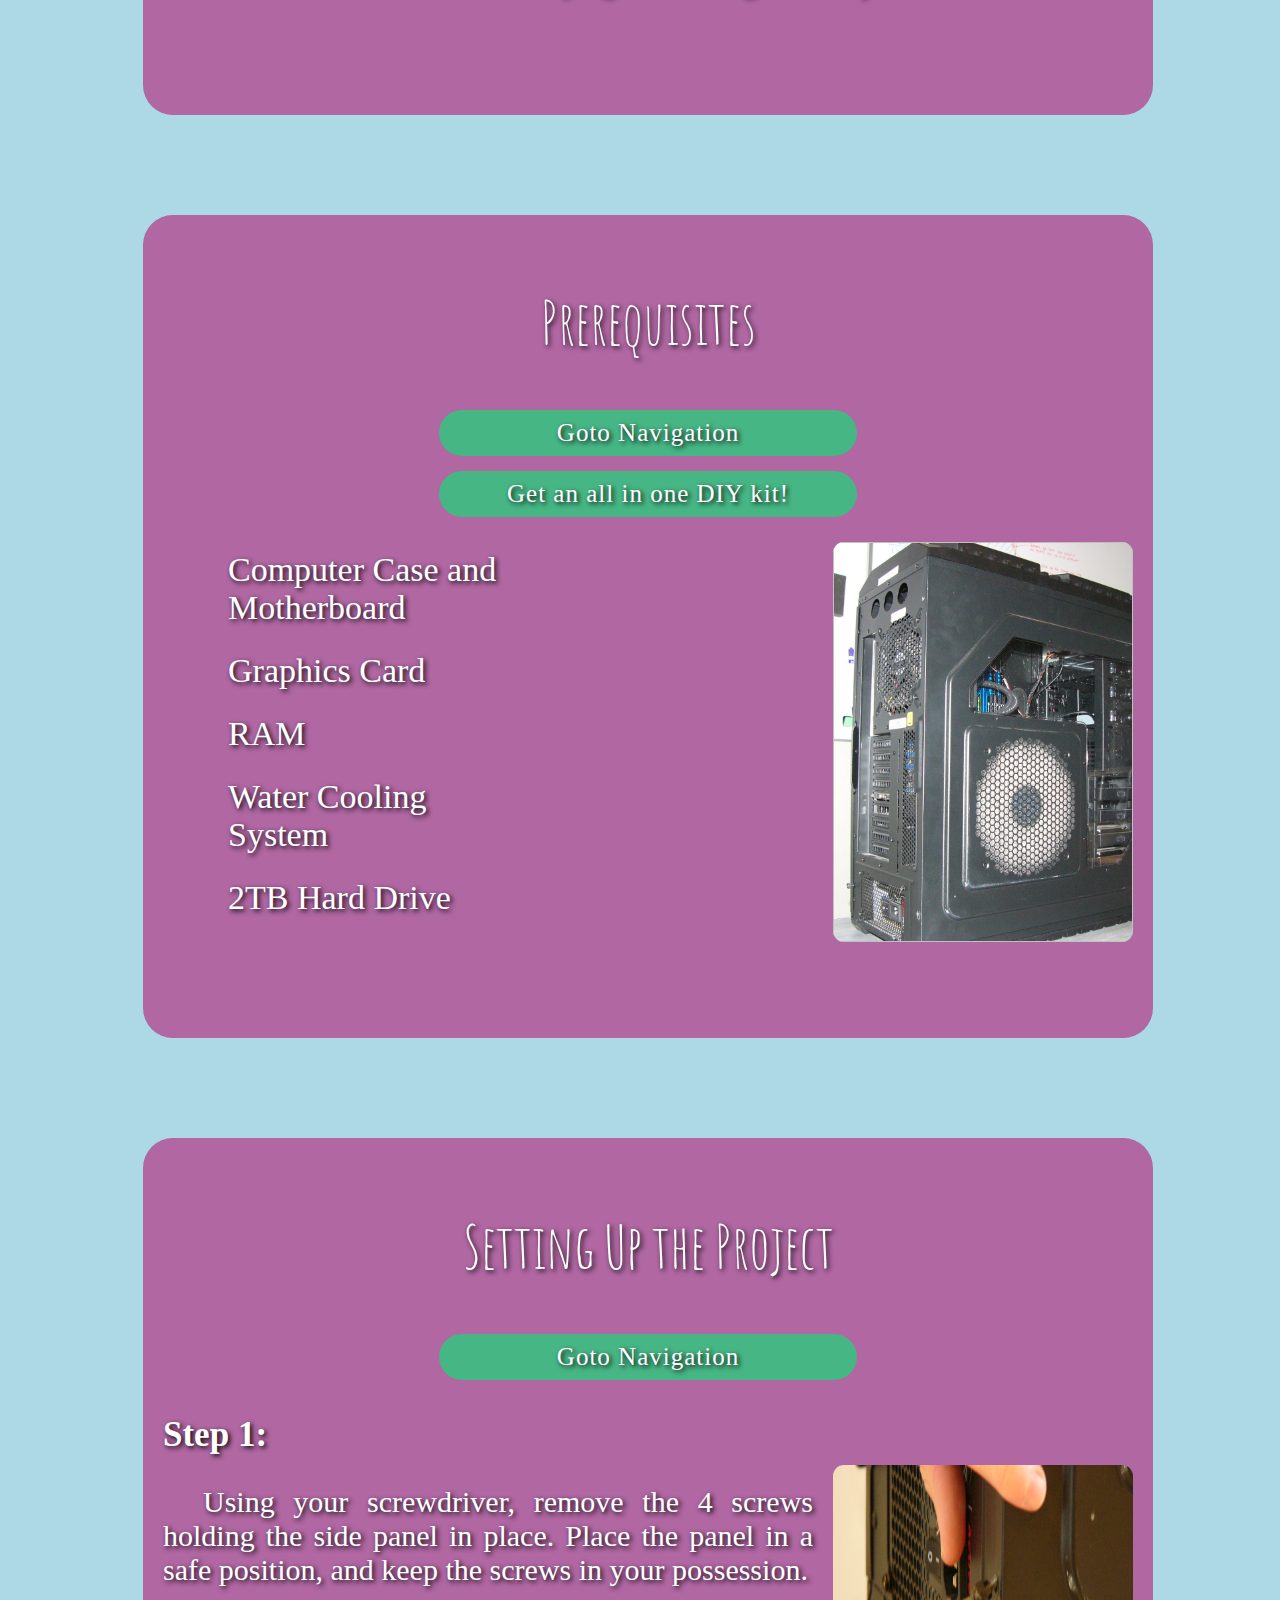
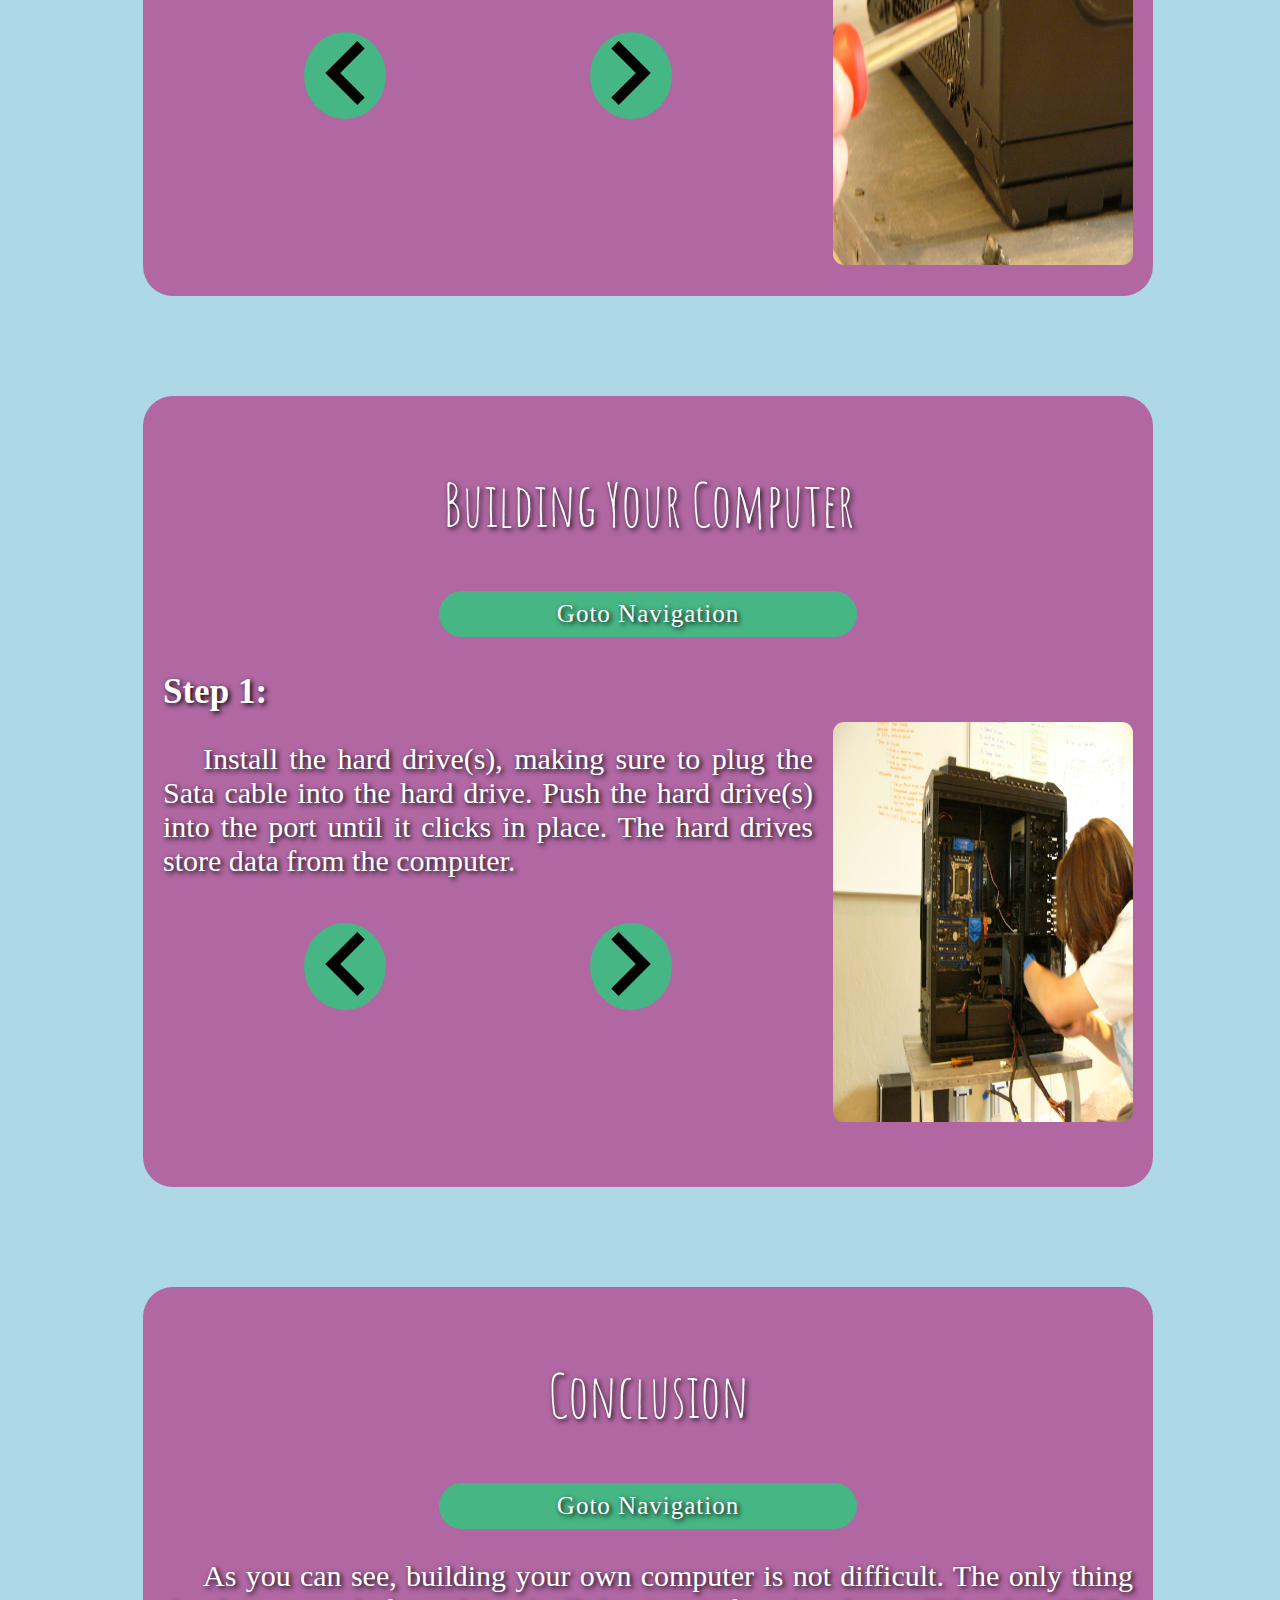
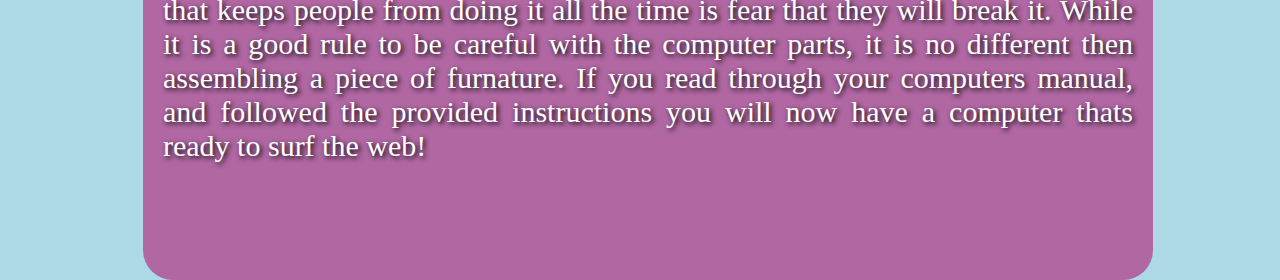
==== commit 14d03abf: "New navigation, and second project settup" ====
--- a/pages/project1.html
+++ b/pages/project1.html
@@ -2,28 +2,38 @@
 <html>
 	<head>
 		<title>Activity 1</title>
-
 		<meta charset="utf-8" />
 		<meta name="viewport" content="width=device-width, initial-scale=1" />
-
 		<!-- Font provided by google fonts -->
 		<link href="https://fonts.googleapis.com/css?family=Amatic+SC" rel="stylesheet" />
 		<!-- projects stylesheet -->
 		<link rel="stylesheet" href="../css/projects.css" />
 	</head>
 	<body>
-		<h1>How to Build Your Own Computer</h1>
-		<a href="../index.html#proj" id="bth">back to homepage</a>
-		<section id="1">
+		<header id="top">
+			<div class="container-head">
+				<h1>How to Build Your Own Computer</h1>
+				<a href="../index.html#proj" id="bth">Back to Homepage</a>
+				<a class="headbtn">Project Description</a>
+				<a class="headbtn">Prerequisites</a>
+				<a class="headbtn">Project Setup</a>
+				<a class="headbtn">Starting the Project</a>
+				<a class="headbtn">Conclusion</a>
+			</div>
+		</header>
+
+		<section id="desc">
 			<h2>What You Will Do:</h2>
+			<a class="btt" href="#top">Goto Navigation</a>
 			<img class="image left finishedDesktop"></img>
 			<p>
 				In this project, we will be describing and teaching you how to correctly put together a computer. Computers are completely safe and easy machines, if you pay attention and are competent. The process of putting together a computer is a time staking task, but if you follow our guide, it can be accomplished in around 1 and a half hours. To construct your own computer, you will require the computer components, as well as a few tools. A Phillips head screwdriver and a static wristband will be neccesary to building your computer. The next section will deal with identifying and sorting the components of the PC.
 			</p>
 			<hr />
 		</section>
-		<section id="2">
+		<section id="prereq">
 			<h2>Prerequisites</h2>
+			<a class="btt" href="#top">Goto Navigation</a>
 			<a href="http://www.newegg.com/Product/ComboBundleDetails.aspx?ItemList=Combo.3020918">Get an all in one DIY kit!</a>
 			<img class="image right" id="listSlider"></img>
 			<ul id="list">
@@ -35,10 +45,11 @@
 			</ul>
 			<hr />
 		</section>
-		<section id="3">
+		<section id="set">
 			<h2>Setting Up the Project</h2>
+			<a class="btt" href="#top">Goto Navigation</a>
 			<h3>Step <span id="stepNum1">1</span>:</h3>
-			<img class="image right" id="listSlider1"></img>
+			<img src="../media/pictures/computer11.jpg" class="image right" id="listSlider1"></img>
 			<p class="steps1 steps" id="step11">
 				Using your screwdriver, remove the 4 screws holding the side panel in place. Place the panel in a safe position, and keep the screws in your possession.
 			</p>
@@ -57,10 +68,11 @@
 			<hr />
 			<hr />
 		</section>
-		<section id="4">
+		<section id="build">
 			<h2>Building Your Computer</h2>
+			<a class="btt" href="#top">Goto Navigation</a>
 			<h3>Step <span id="stepNum2">1</span>:</h3>
-			<img class="image right" id="listSlider2"></img>
+			<img src="../media/pictures/computer21.jpg"class="image right" id="listSlider2"></img>
 			<p class="steps2 steps" id="step21">
 				Install the hard drive(s), making sure to plug the Sata cable into the hard drive. Push the hard drive(s) into the port until it clicks in place. The hard drives store data from the computer.
 			</p>
@@ -85,14 +97,15 @@
 			<hr />
 			<hr />
 		</section>
-		<section id="5">
+		<section id="con">
 			<h2>Conclusion</h2>
+			<a class="btt" href="#top">Goto Navigation</a>
 			<p>
 				As you can see, building your own computer is not difficult. The only thing that keeps people from doing it all the time is fear that they will break it. While it is a good rule to be careful with the computer parts, it is no different then assembling a piece of furnature. If you read through your computers manual, and followed the provided instructions you will now have a computer thats ready to surf the web!
 			</p>
 			<hr />
 		</section>
-		<!-- projects javascript -->
-		<script type="text/javascript" src="../js/projects.js" charset="utf-8"></script>
+		<!-- project1 javascript -->
+		<script type="text/javascript" src="../js/project1.js" charset="utf-8"></script>
 	</body>
 </html>
--- a/css/projects.css
+++ b/css/projects.css
@@ -1,3 +1,7 @@
+body,html {
+	width: 100%;
+	height: 100%;
+}
 h1 {
 	font-family: 'Amatic SC', cursive;
 	margin: 0;
@@ -6,6 +10,19 @@
 	letter-spacing: 2px;
 	line-height: 90%;
 	position: relative;
+}
+.container-head {
+	position: absolute;
+	left: 50%;
+	top: 50%;
+
+	-webkit-transform: translate(-50%,-50%);
+	   -moz-transform: translate(-50%,-50%);
+	    -ms-transform: translate(-50%,-50%);
+	        transform: translate(-50%,-50%);
+}
+.headbtn {
+
 }
 h2 {
 	font-family: 'Amatic SC', cursive;
@@ -24,6 +41,11 @@
 	color: white;
 	-webkit-transition: all 1s;
 	        transition: all 1s;
+}
+header {
+	width: 100%;
+	height: 100%;
+	text-align: center;
 }
 a {
 	background-color: #47b685;
@@ -115,7 +137,6 @@
 	margin-right: 0;
 }
 ul + p {margin-top: 20px}
-#bth {margin-bottom: 100px;}
 .steps{display: none;}
 #step11, #step21 {display: block;}
 a.button{
@@ -128,8 +149,7 @@
 #next1,#next2 {margin-left: 100px;}
 #back1,#back2 {margin-right: 100px;}
 .finishedDesktop {background-image: url(../media/pictures/finishedDesktop.jpg);}
-#listSlider1{background-image: url(../media/pictures/computer11.jpg);}
-#listSlider2{background-image: url(../media/pictures/computer21.jpg);}
+
 @media (max-width: 700px){
 	.image {
 		float: none;
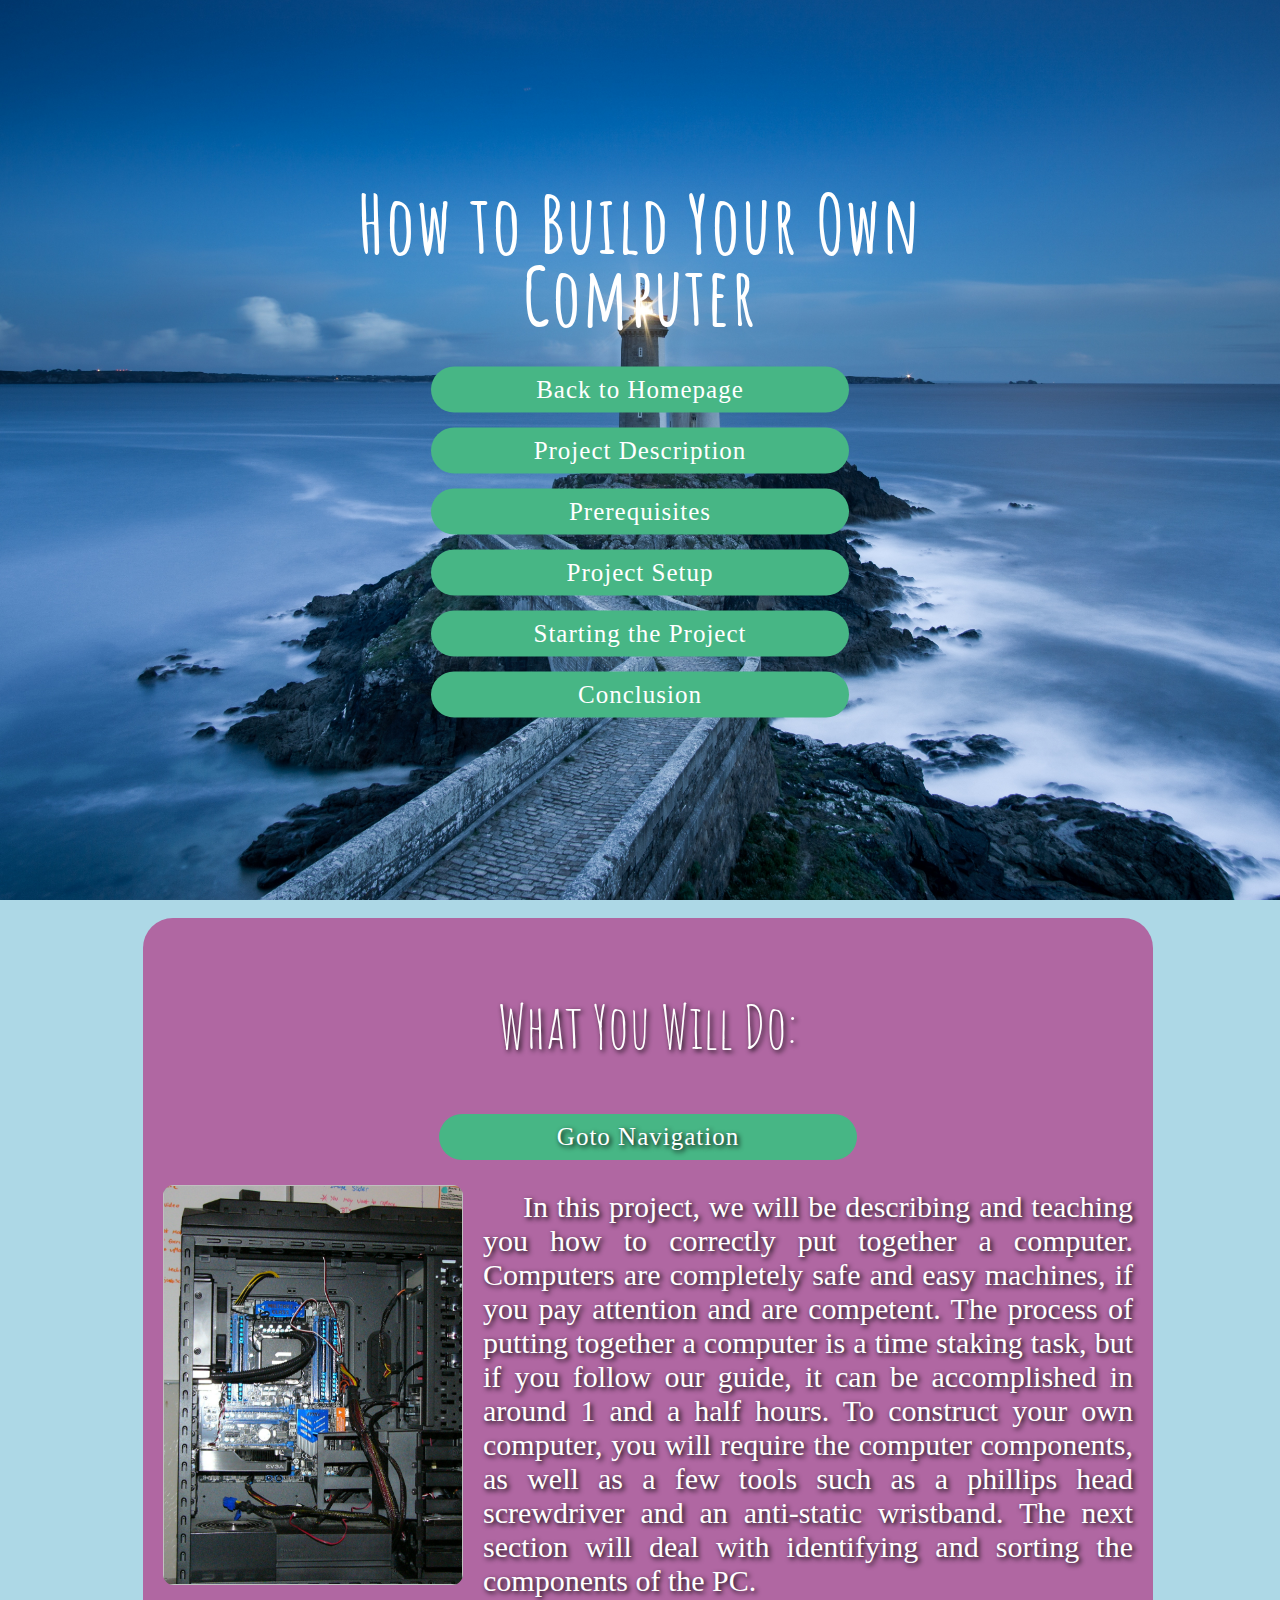
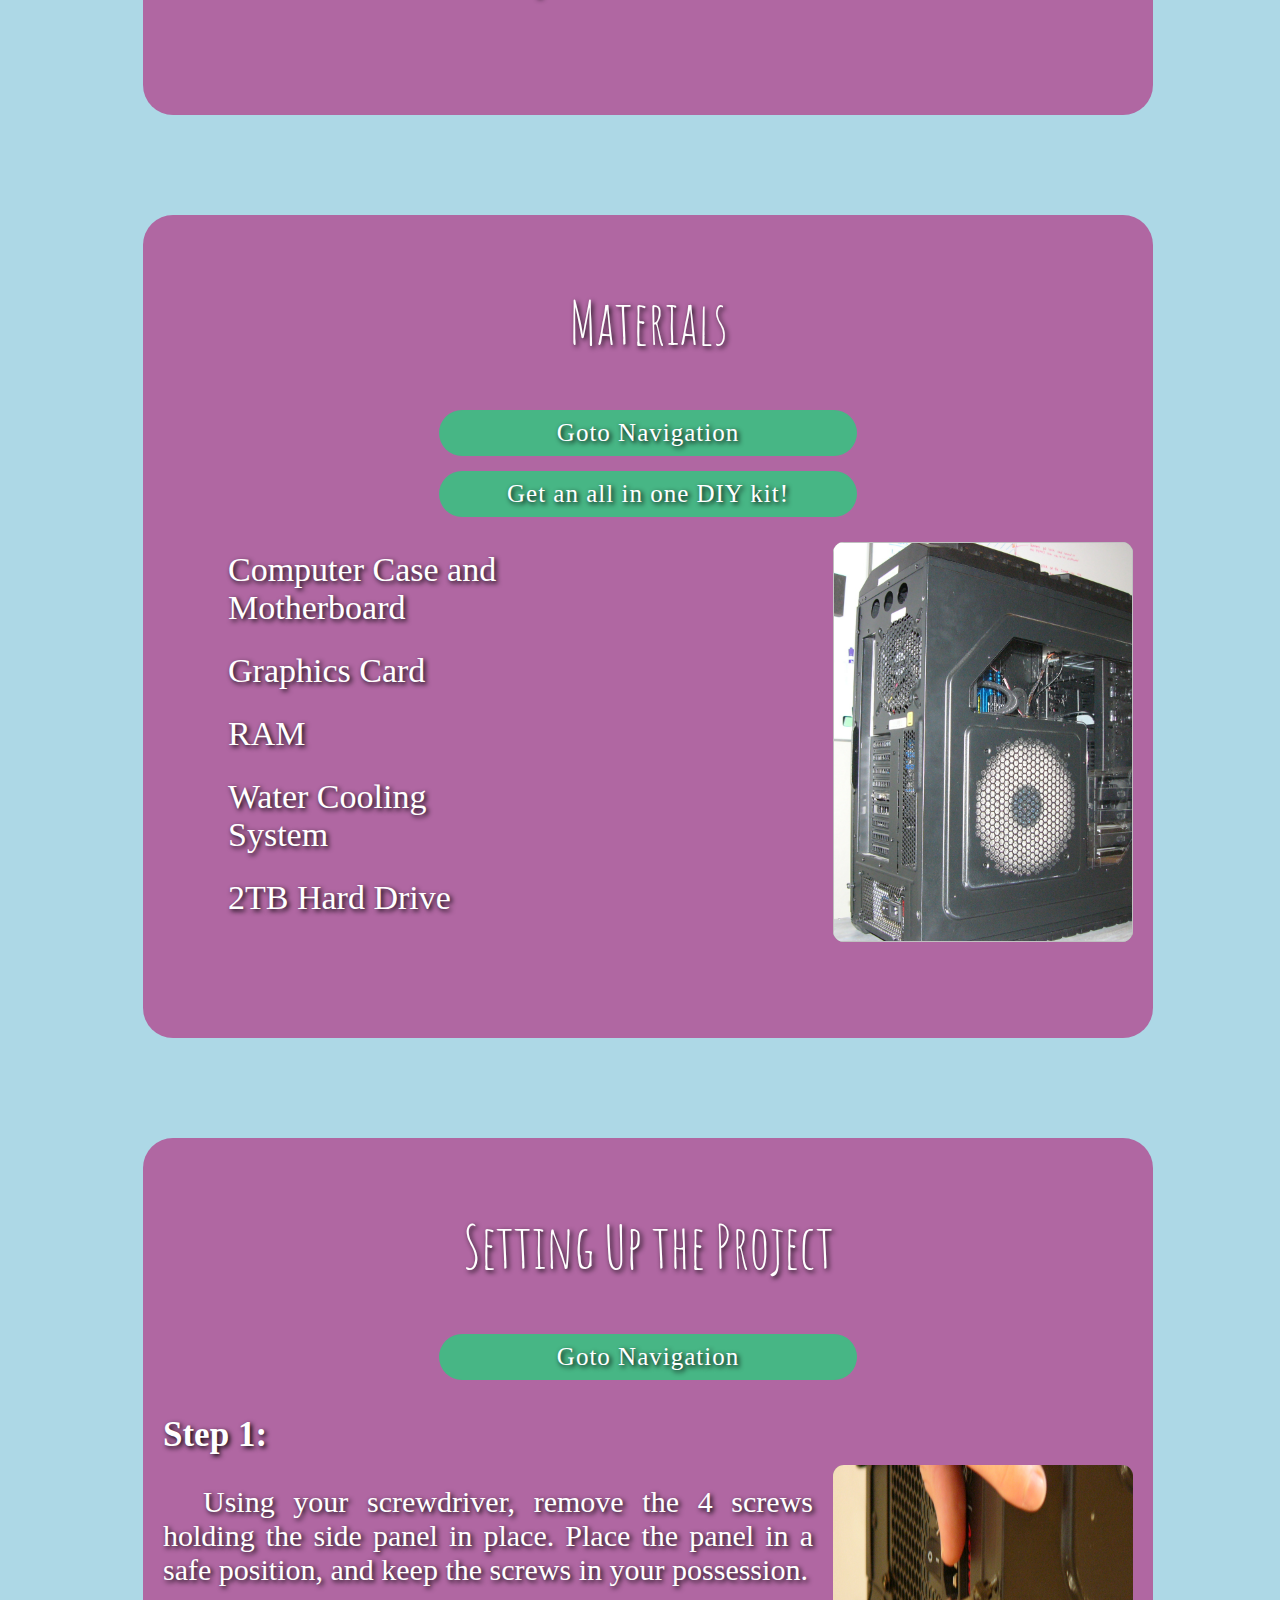
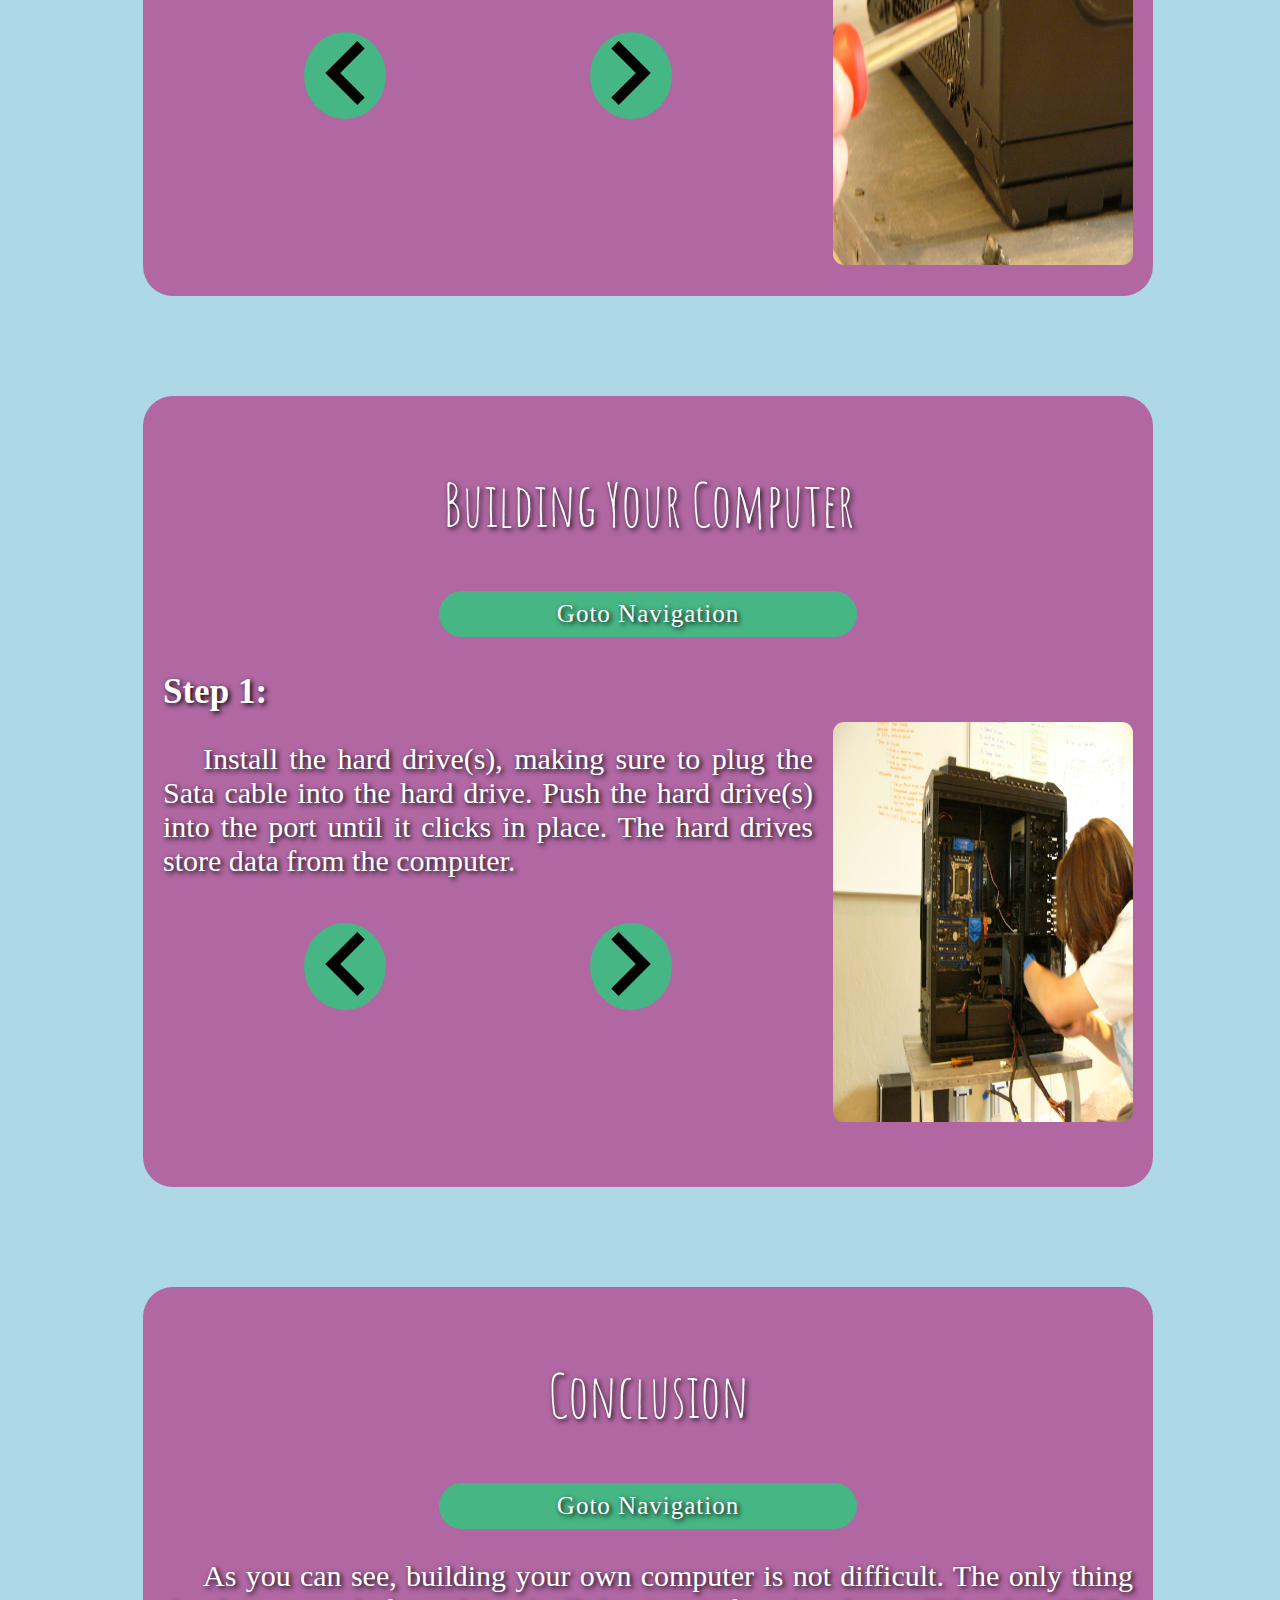
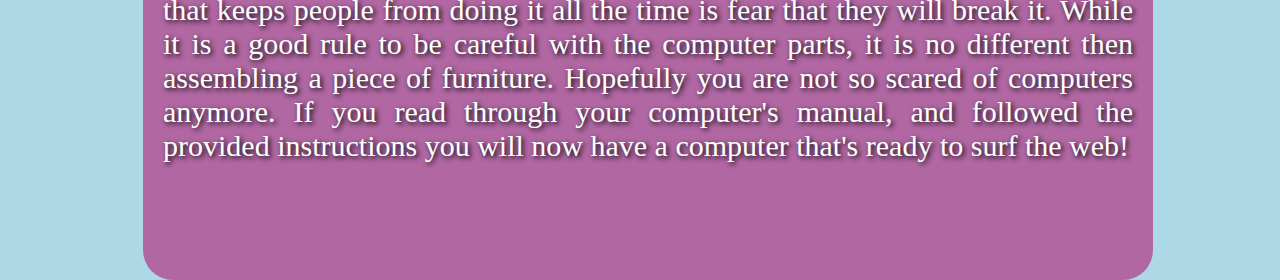
==== commit b3a044c1: "changes" ====
--- a/pages/project1.html
+++ b/pages/project1.html
@@ -27,12 +27,12 @@
 			<a class="btt" href="#top">Goto Navigation</a>
 			<img class="image left finishedDesktop"></img>
 			<p>
-				In this project, we will be describing and teaching you how to correctly put together a computer. Computers are completely safe and easy machines, if you pay attention and are competent. The process of putting together a computer is a time staking task, but if you follow our guide, it can be accomplished in around 1 and a half hours. To construct your own computer, you will require the computer components, as well as a few tools. A Phillips head screwdriver and a static wristband will be neccesary to building your computer. The next section will deal with identifying and sorting the components of the PC.
+				In this project, we will be describing and teaching you how to correctly put together a computer. Computers are completely safe and easy machines, if you pay attention and are competent. The process of putting together a computer is a time staking task, but if you follow our guide, it can be accomplished in around 1 and a half hours. To construct your own computer, you will require the computer components, as well as a few tools such as a phillips head screwdriver and an anti-static wristband. The next section will deal with identifying and sorting the components of the PC.
 			</p>
 			<hr />
 		</section>
 		<section id="prereq">
-			<h2>Prerequisites</h2>
+			<h2>Materials</h2>
 			<a class="btt" href="#top">Goto Navigation</a>
 			<a href="http://www.newegg.com/Product/ComboBundleDetails.aspx?ItemList=Combo.3020918">Get an all in one DIY kit!</a>
 			<img class="image right" id="listSlider"></img>
@@ -54,7 +54,7 @@
 				Using your screwdriver, remove the 4 screws holding the side panel in place. Place the panel in a safe position, and keep the screws in your possession.
 			</p>
 			<p class="steps1 steps" id="step12">
-				Check to see if your computer came with the motherboard already installed. If it is move on to the next step. Otherwise read the instructions that came with your computer case on where to install the mounting hardware. All you have to do is line up these holes with the ones on the motherboard and screw it in. Screw it in tight but not too tight as to keep the motherboard from snaping.
+				Check to see if your computer came with the motherboard already installed. If it is move on to the next step. Otherwise read the instructions that came with your computer case on where to install the mounting hardware. All you have to do is line up these holes with the ones on the motherboard and screw it in. Screw it in tight but not too tight as to keep the motherboard from snapping.
 			</p>
 			<p class="steps1 steps" id="step13">
 				Every computer case is different. For this final step you need to located all the screws, figure out where each one will be going, and examine the locations where your manual says each part will go. In the next slide we will be going through each step, but if you do these things it will make locating your parts much easier come time to build your computer.
@@ -80,7 +80,7 @@
 				Next, install the RAM by lining up the component with the port. Push it into the port until it clicks, and push the alternate side of it to make sure it is properly secured. RAM is the computing power, and allows you to run different programs and processes.
 			</p>
 			<p class="steps2 steps" id="step23">
-				To install the CPU, line up the triangle on the corner of the CPU and the triangle on the baseplate. There are levers on each side of the baseplate, raise these so that the CPU can be mounted. Now simply pull the levers downward to secure the component. The CPU is a vital component of the computer, it conducts the “brainwork”.
+				To install the CPU, line up the triangle on the corner of the CPU and the triangle on the baseplate. There are levers on each side of the baseplate, raise these so that the CPU can be mounted. Now simply pull the levers downward to secure the component. The CPU is a vital component of the computer, it conducts the “brainwork.”
 			</p>
 			<p class="steps2 steps" id="step24">
 				Now to install the cooling system. The cooling system is two pieces connected by tubes. The smaller of the components has to be attached over the CPU. All you need to do is line up the piece and screw it in place. The second part of the cooling system contains the fan, which has to be mounted to the side of the computer case. Hold it in place and insert screws to ensure stability. It is essential to have a properly installed cooling system, in order to maintain optimal conditions for the computer.
@@ -101,7 +101,7 @@
 			<h2>Conclusion</h2>
 			<a class="btt" href="#top">Goto Navigation</a>
 			<p>
-				As you can see, building your own computer is not difficult. The only thing that keeps people from doing it all the time is fear that they will break it. While it is a good rule to be careful with the computer parts, it is no different then assembling a piece of furnature. If you read through your computers manual, and followed the provided instructions you will now have a computer thats ready to surf the web!
+				As you can see, building your own computer is not difficult. The only thing that keeps people from doing it all the time is fear that they will break it. While it is a good rule to be careful with the computer parts, it is no different then assembling a piece of furniture. Hopefully you are not so scared of computers anymore. If you read through your computer's manual, and followed the provided instructions you will now have a computer that's ready to surf the web!
 			</p>
 			<hr />
 		</section>
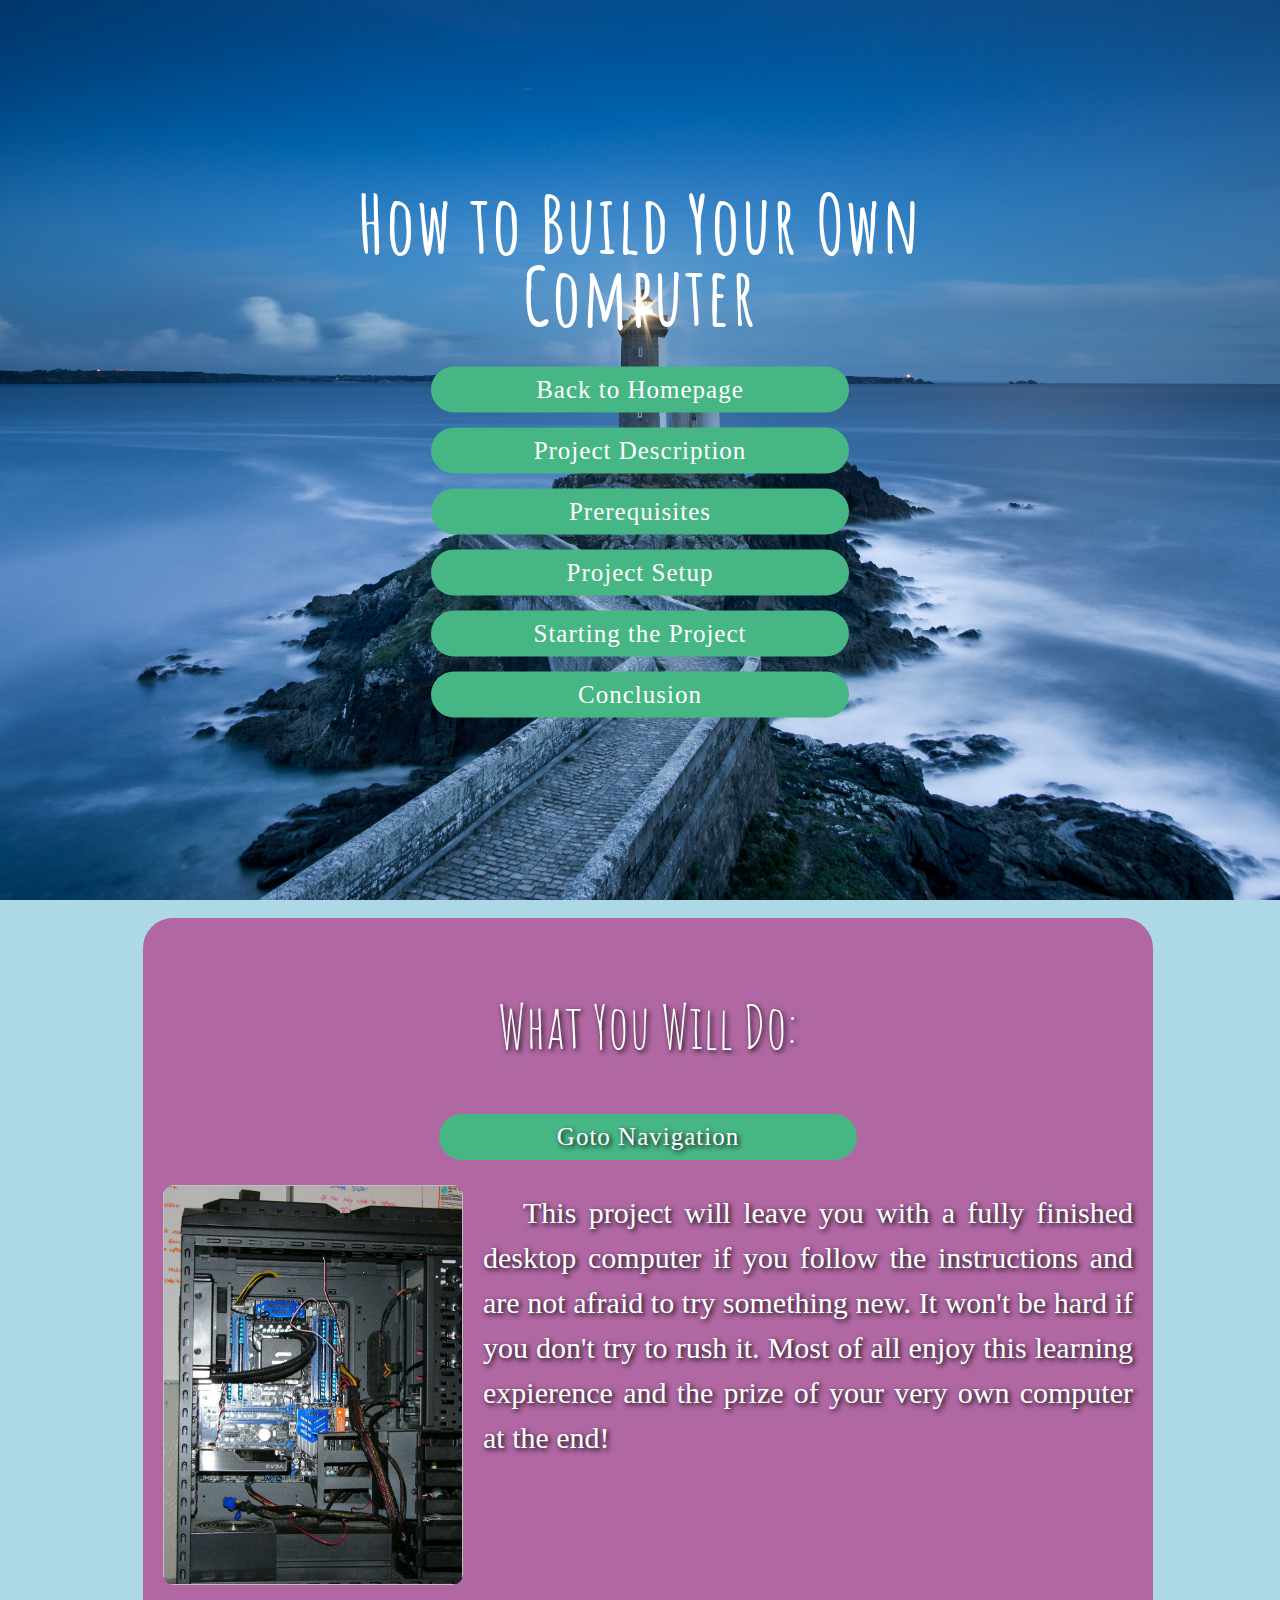
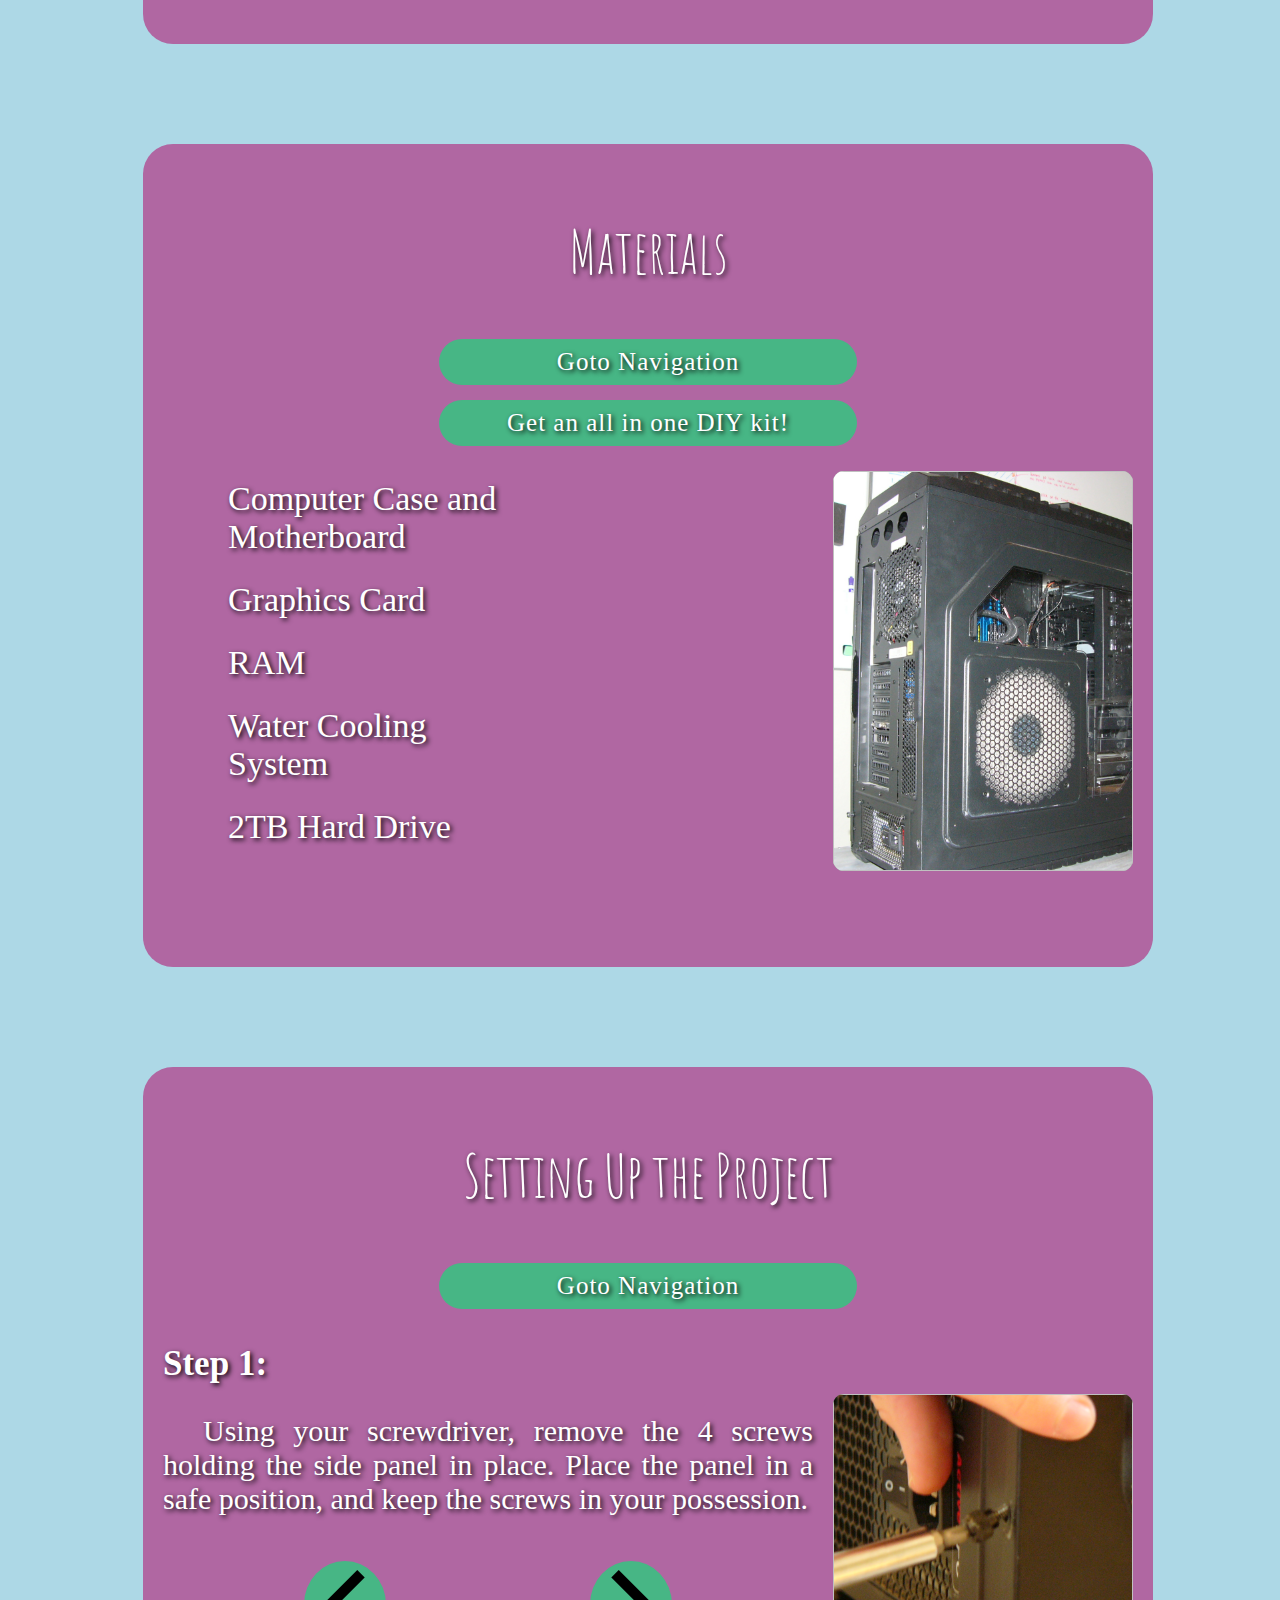
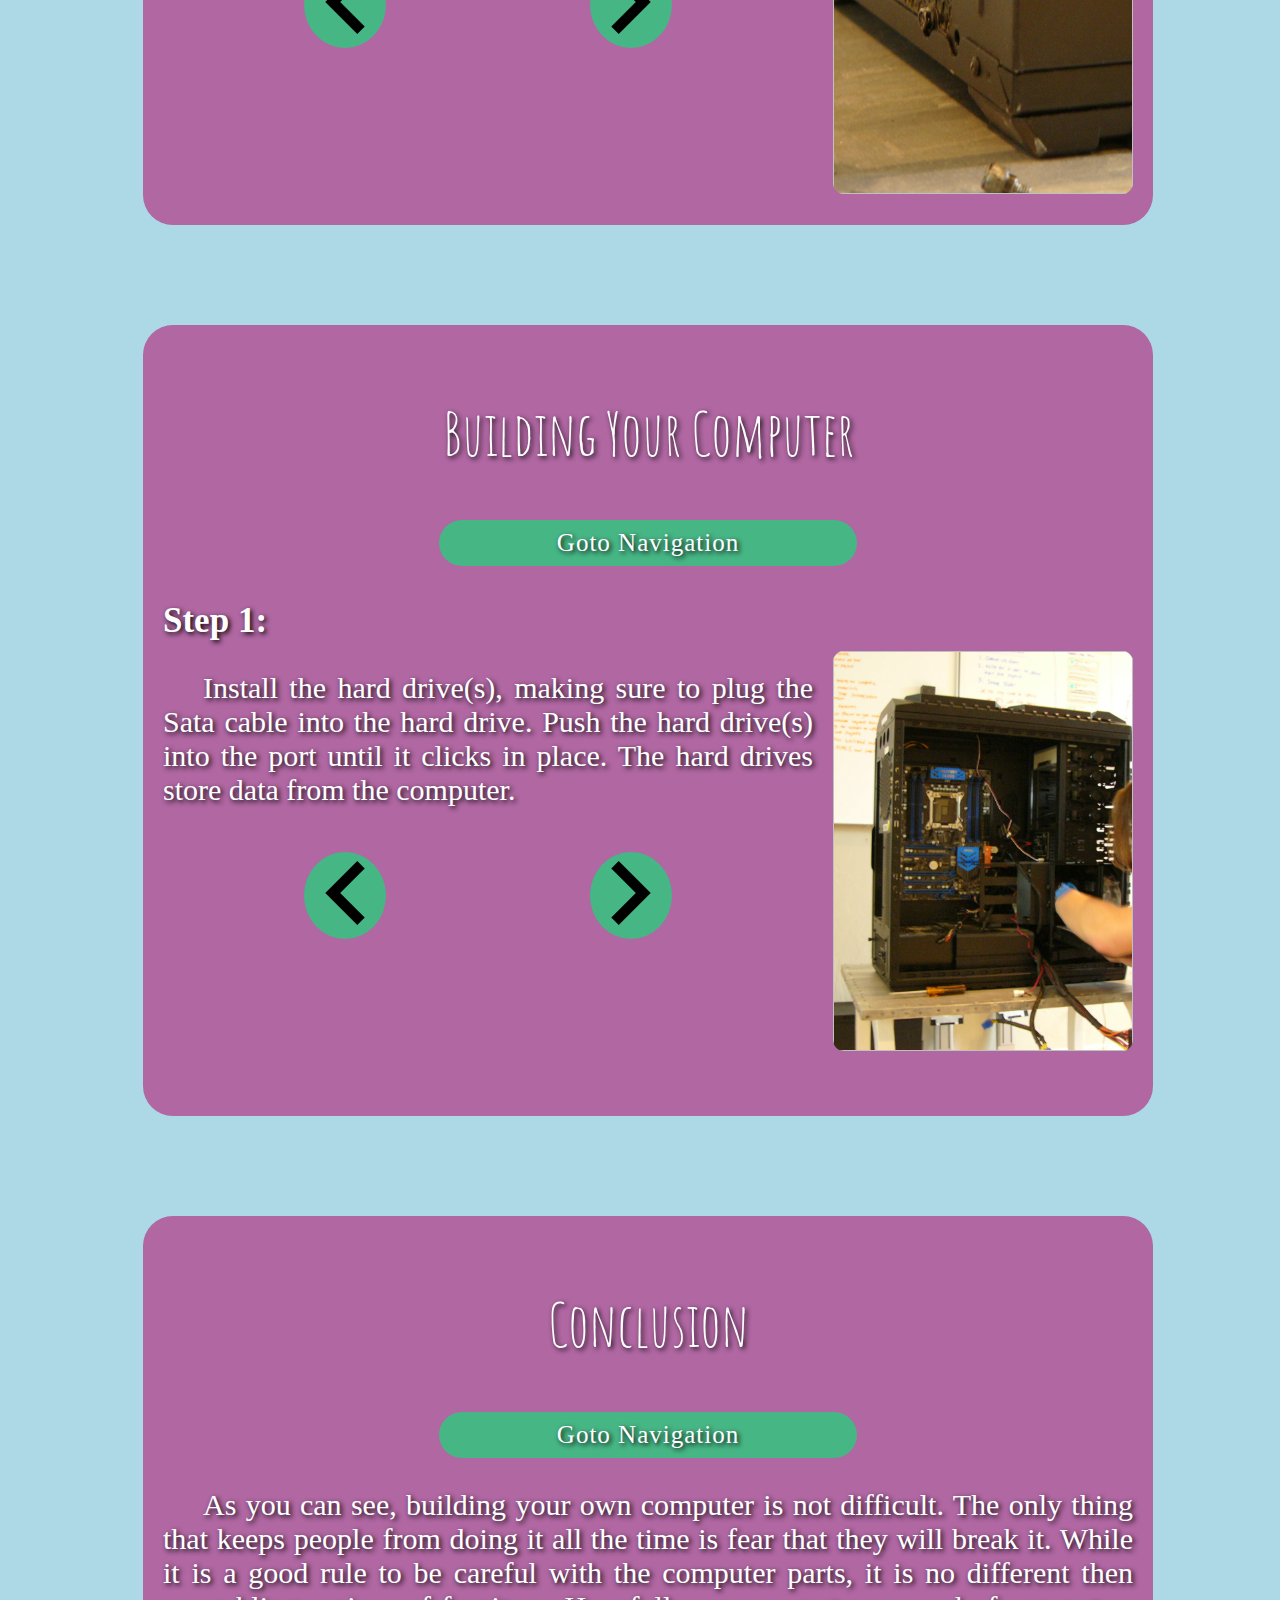
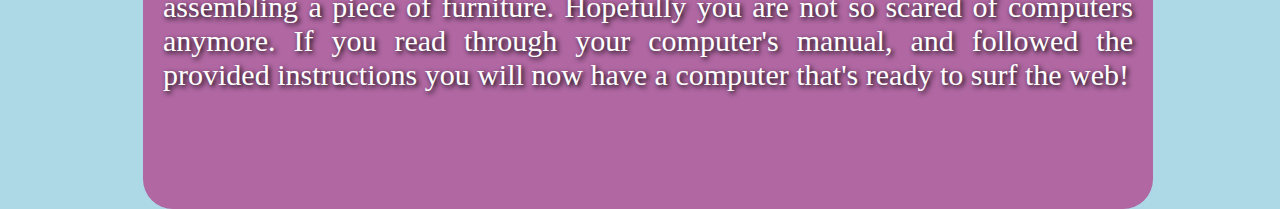
==== commit b279a01c: "Changes" ====
--- a/pages/project1.html
+++ b/pages/project1.html
@@ -26,9 +26,10 @@
 			<h2>What You Will Do:</h2>
 			<a class="btt" href="#top">Goto Navigation</a>
 			<img class="image left finishedDesktop"></img>
-			<p>
-				In this project, we will be describing and teaching you how to correctly put together a computer. Computers are completely safe and easy machines, if you pay attention and are competent. The process of putting together a computer is a time staking task, but if you follow our guide, it can be accomplished in around 1 and a half hours. To construct your own computer, you will require the computer components, as well as a few tools such as a phillips head screwdriver and an anti-static wristband. The next section will deal with identifying and sorting the components of the PC.
+			<p id="space">
+				This project will leave you with a fully finished desktop computer if you follow the instructions and are not afraid to try something new. It won't be hard if you don't try to rush it. Most of all enjoy this learning expierence and the prize of your very own computer at the end!
 			</p>
+			<hr />
 			<hr />
 		</section>
 		<section id="prereq">
@@ -36,12 +37,12 @@
 			<a class="btt" href="#top">Goto Navigation</a>
 			<a href="http://www.newegg.com/Product/ComboBundleDetails.aspx?ItemList=Combo.3020918">Get an all in one DIY kit!</a>
 			<img class="image right" id="listSlider"></img>
-			<ul id="list">
-				<li id="case">Computer Case and Motherboard</li>
-				<li id="gcard">Graphics Card</li>
-				<li id="ram">RAM</li>
-				<li id="cooling">Water Cooling System</li>
-				<li id="hdrive">2TB Hard Drive</li>
+			<ul class="rrr" id="list">
+				<li class="rrr" id="case">Computer Case and Motherboard</li>
+				<li class="rrr" id="gcard">Graphics Card</li>
+				<li class="rrr" id="ram">RAM</li>
+				<li class="rrr" id="cooling">Water Cooling System</li>
+				<li class="rrr" id="hdrive">2TB Hard Drive</li>
 			</ul>
 			<hr />
 		</section>
@@ -49,7 +50,7 @@
 			<h2>Setting Up the Project</h2>
 			<a class="btt" href="#top">Goto Navigation</a>
 			<h3>Step <span id="stepNum1">1</span>:</h3>
-			<img src="../media/pictures/computer11.jpg" class="image right" id="listSlider1"></img>
+			<img class="image right listSlider11" id="listSlider1"></img>
 			<p class="steps1 steps" id="step11">
 				Using your screwdriver, remove the 4 screws holding the side panel in place. Place the panel in a safe position, and keep the screws in your possession.
 			</p>
@@ -72,7 +73,7 @@
 			<h2>Building Your Computer</h2>
 			<a class="btt" href="#top">Goto Navigation</a>
 			<h3>Step <span id="stepNum2">1</span>:</h3>
-			<img src="../media/pictures/computer21.jpg"class="image right" id="listSlider2"></img>
+			<img class="image right listSlider21" id="listSlider2"></img>
 			<p class="steps2 steps" id="step21">
 				Install the hard drive(s), making sure to plug the Sata cable into the hard drive. Push the hard drive(s) into the port until it clicks in place. The hard drives store data from the computer.
 			</p>
--- a/css/projects.css
+++ b/css/projects.css
@@ -100,18 +100,25 @@
 	text-indent: 40px;
 	font-size: 30px;
 }
-ul {
+ul.rrr {
 	font-size: 34px;
 	list-style: none;
 	text-align: left;
 }
-li {
+#space {
+	line-height: 45px;
+}
+.listSlider11{background-image: url(../media/pictures/computer11.jpg);}
+.listSlider12{background-image: url(../media/pictures/computer12.jpg);}
+.listSlider21{background-image: url(../media/pictures/computer21.jpg);}
+.listSlider22{background-image: url(../media/pictures/computer22.jpg);}
+li.rrr {
 	margin: 25px;
 	cursor: pointer;
 	max-width: 300px;
 	width: 90%;
 }
-li:hover {
+li.rrr:hover {
 	color: rgb(201, 201, 201);
 }
 .image {
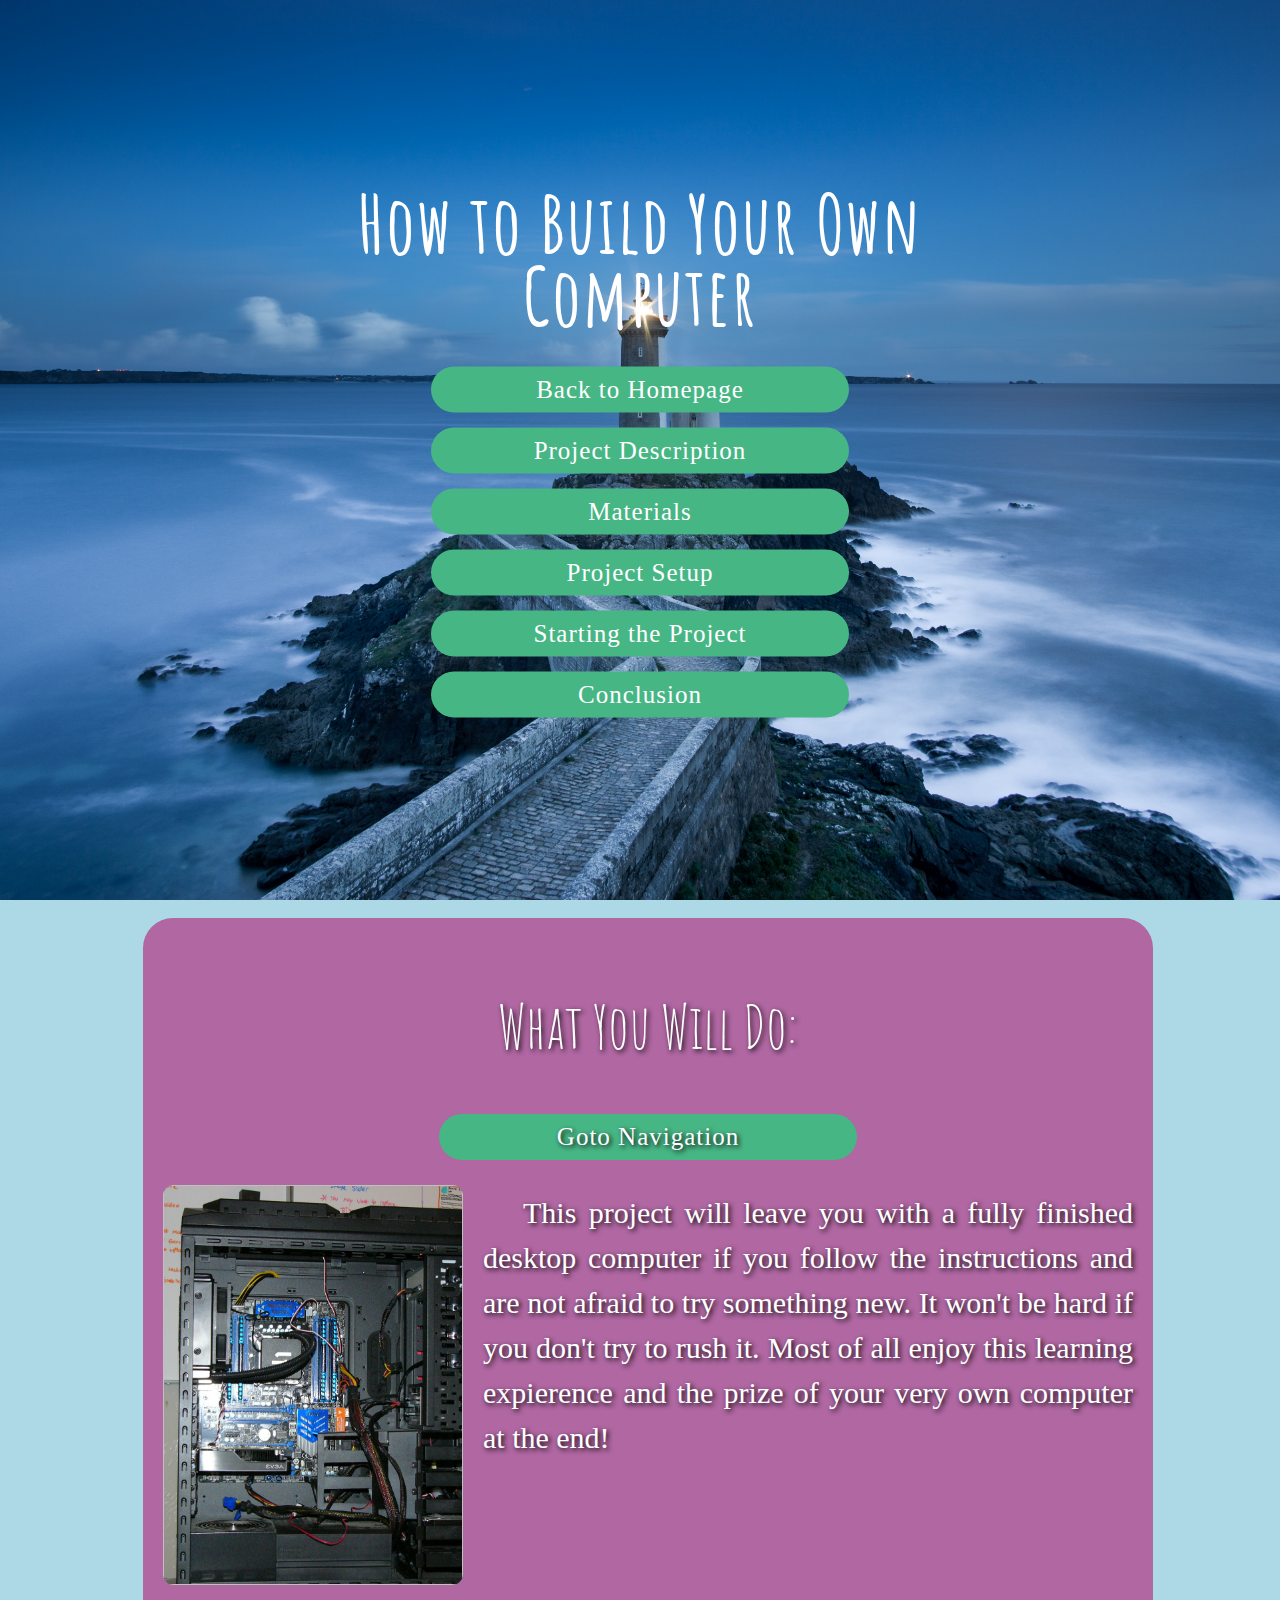
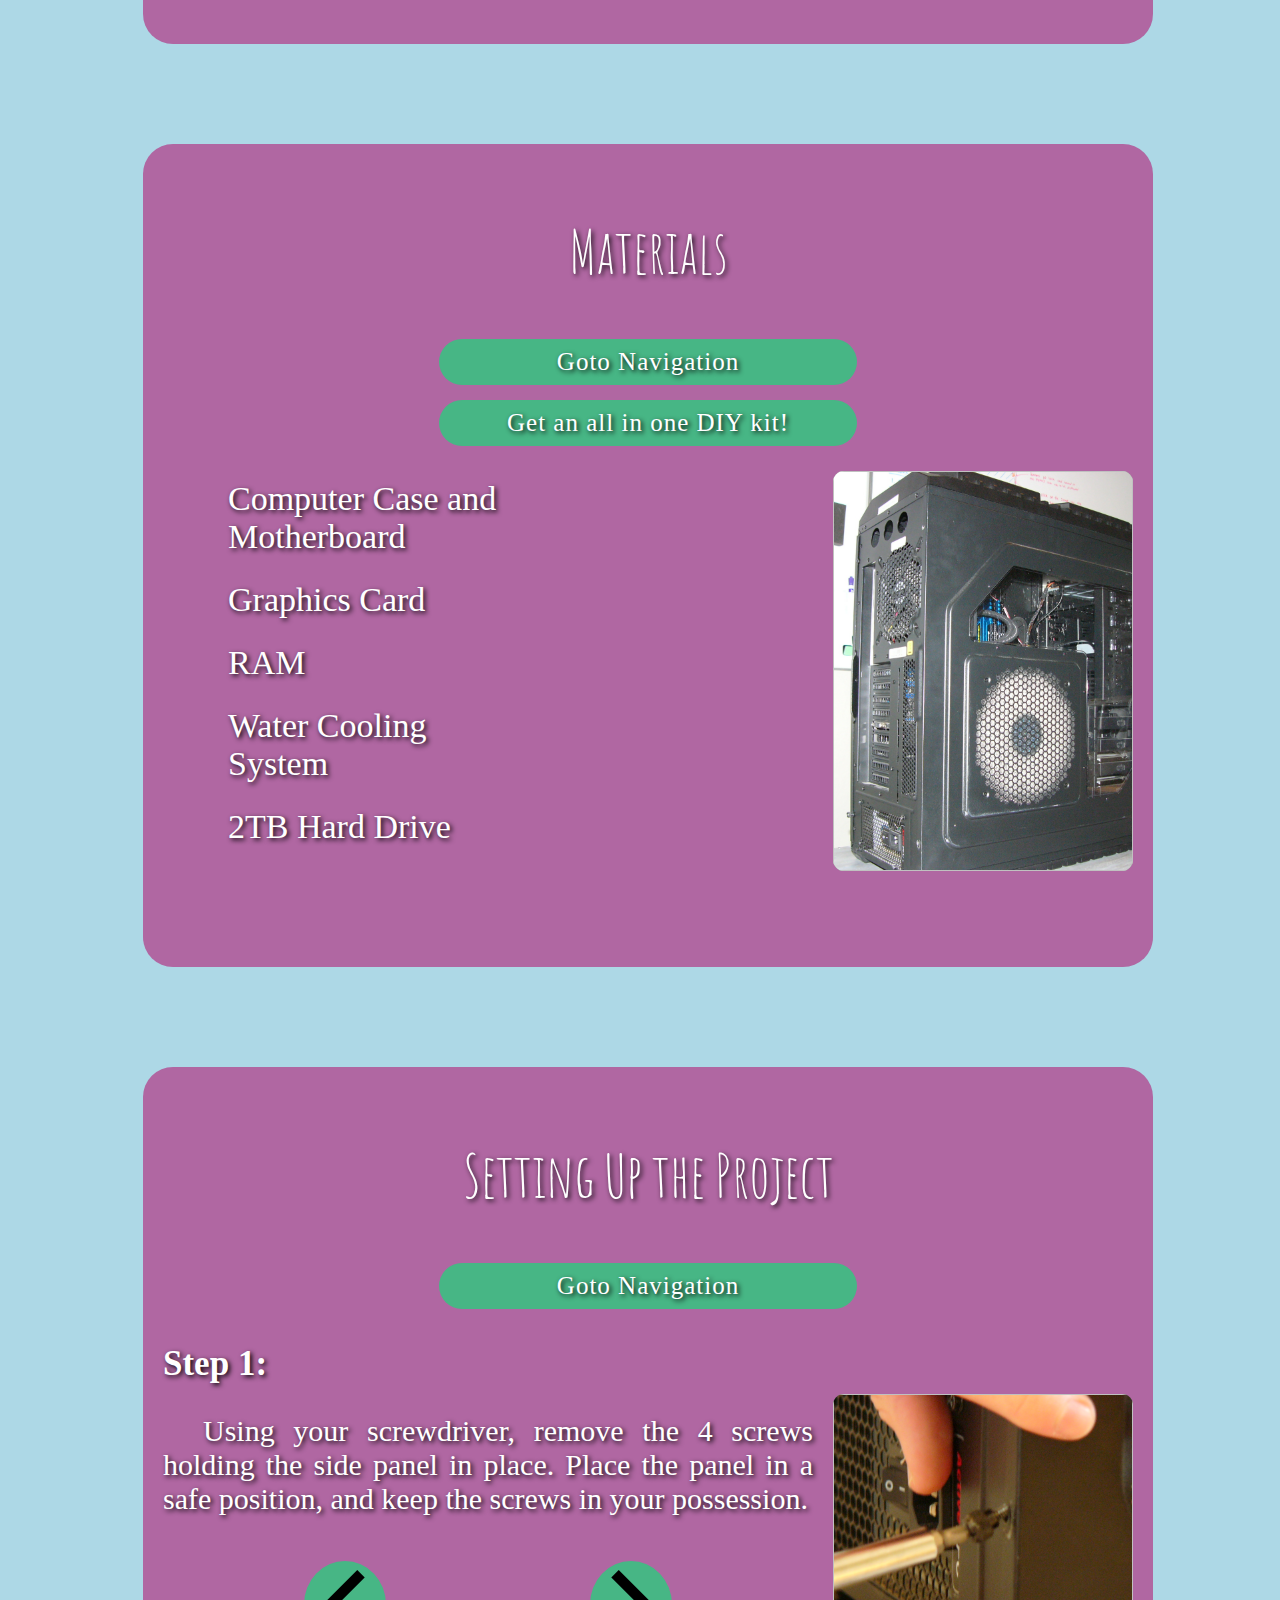
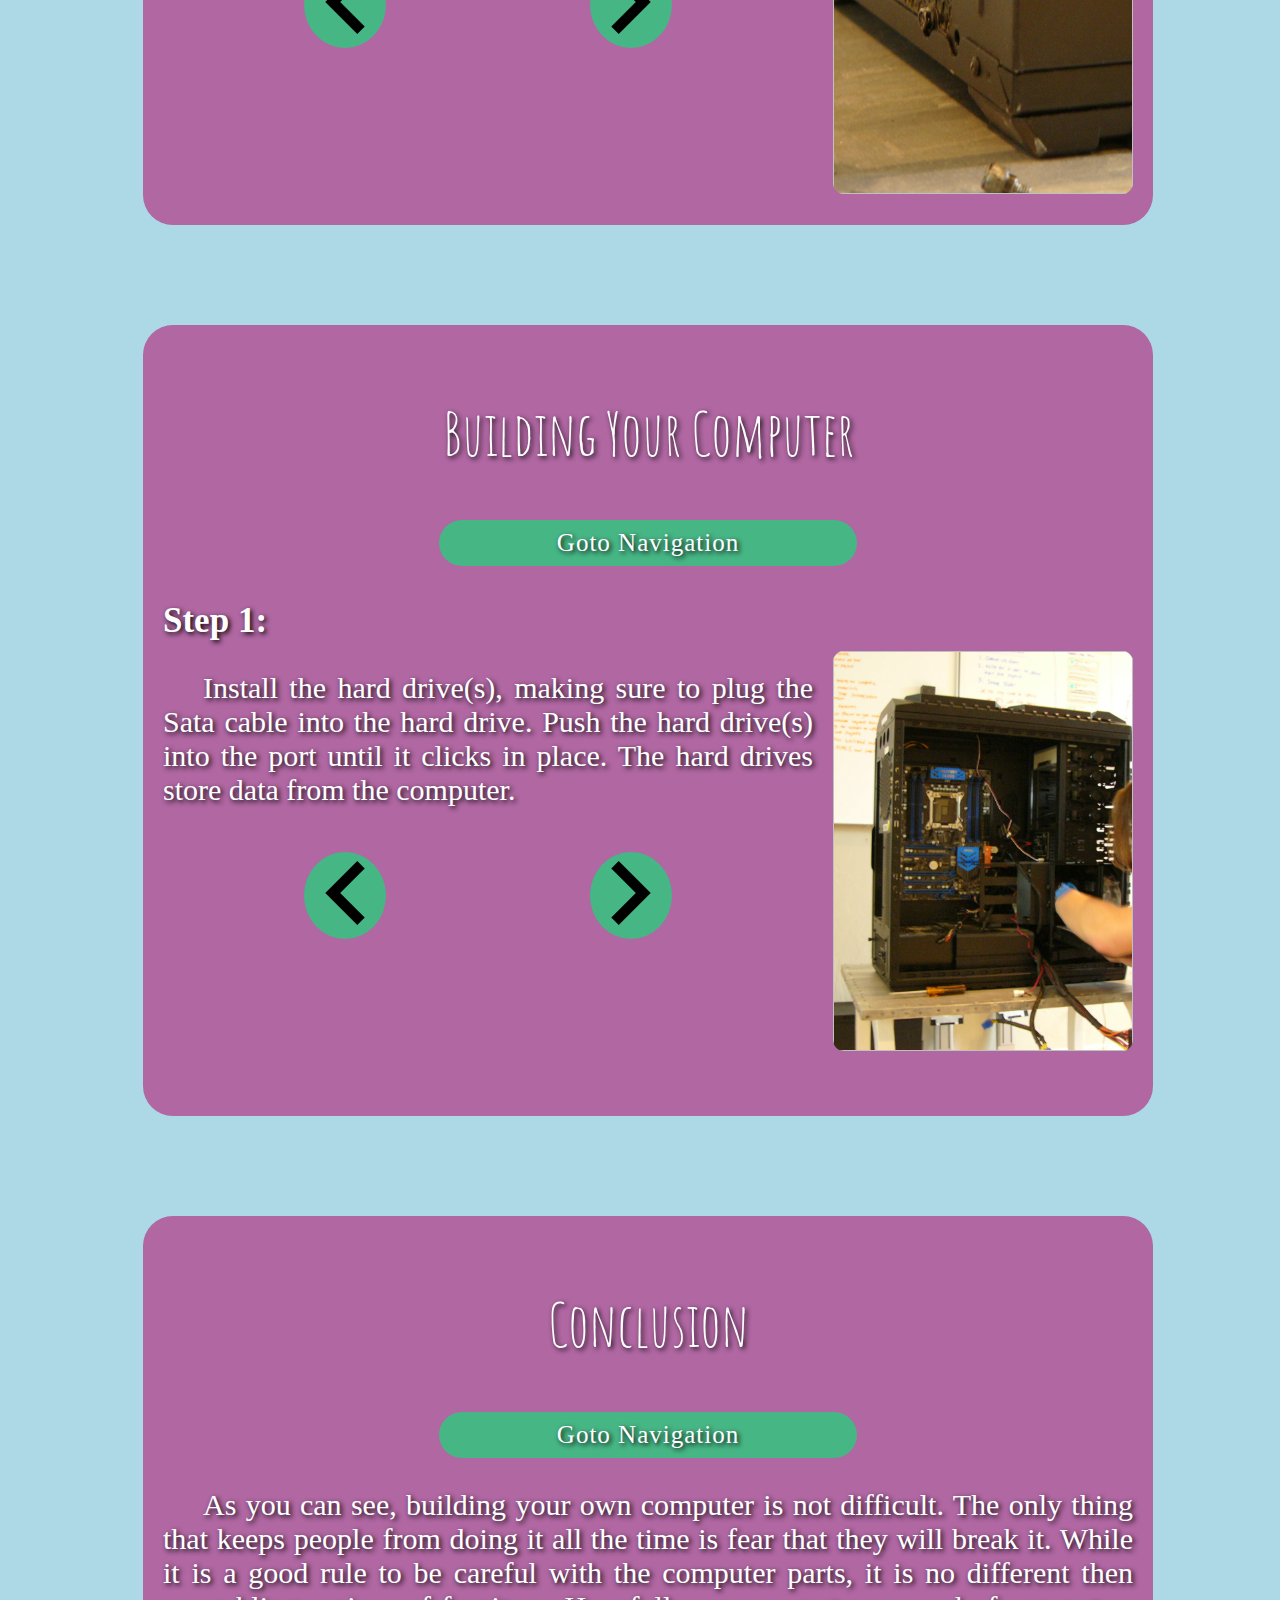
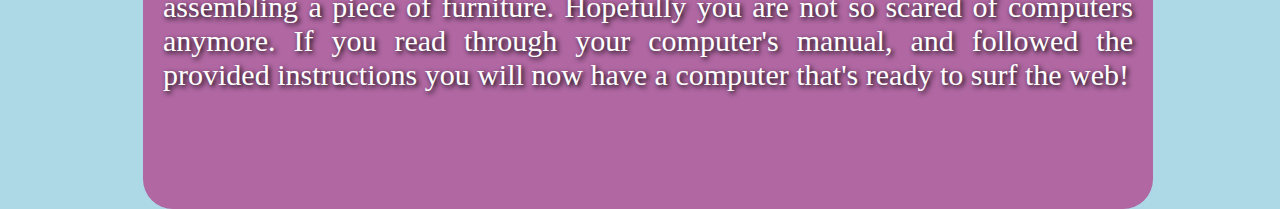
==== commit c1ea81ef: "wording corrections for the content" ====
--- a/pages/project1.html
+++ b/pages/project1.html
@@ -15,7 +15,7 @@
 				<h1>How to Build Your Own Computer</h1>
 				<a href="../index.html#proj" id="bth">Back to Homepage</a>
 				<a class="headbtn">Project Description</a>
-				<a class="headbtn">Prerequisites</a>
+				<a class="headbtn">Materials</a>
 				<a class="headbtn">Project Setup</a>
 				<a class="headbtn">Starting the Project</a>
 				<a class="headbtn">Conclusion</a>
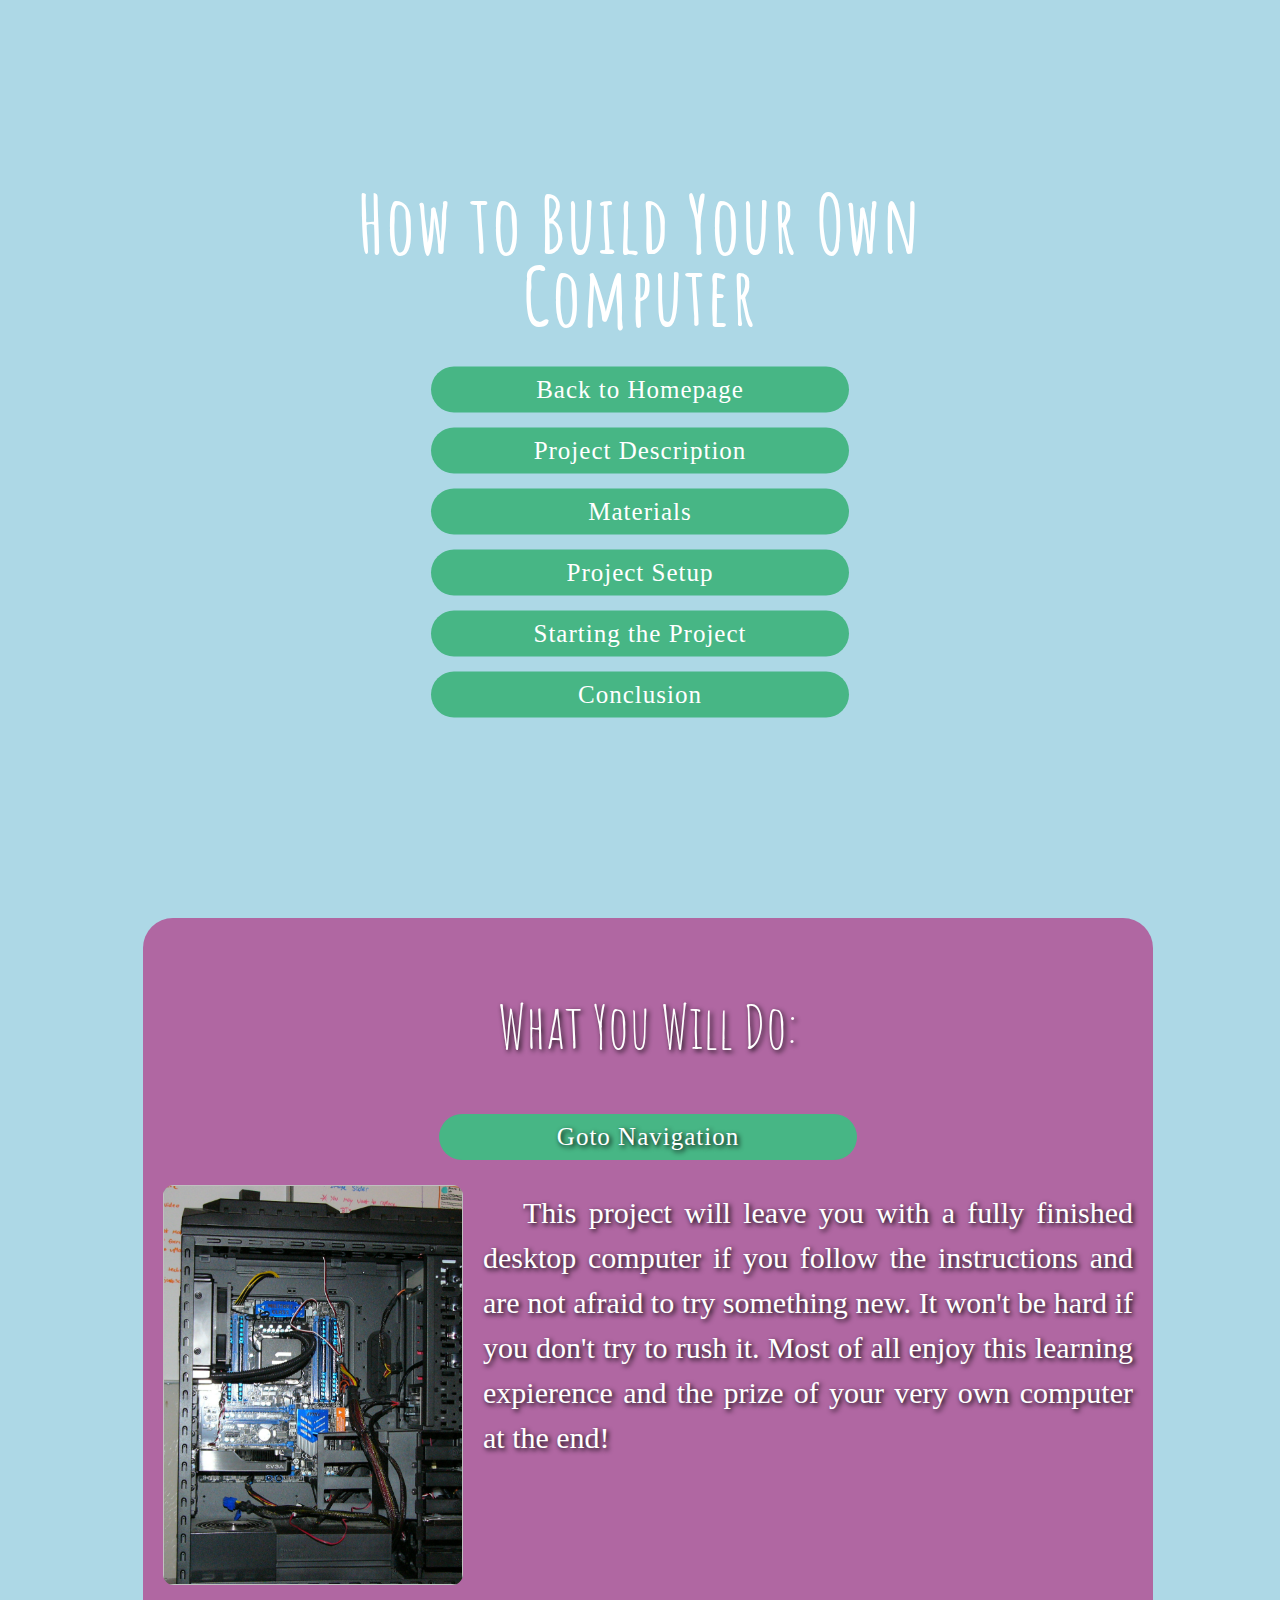
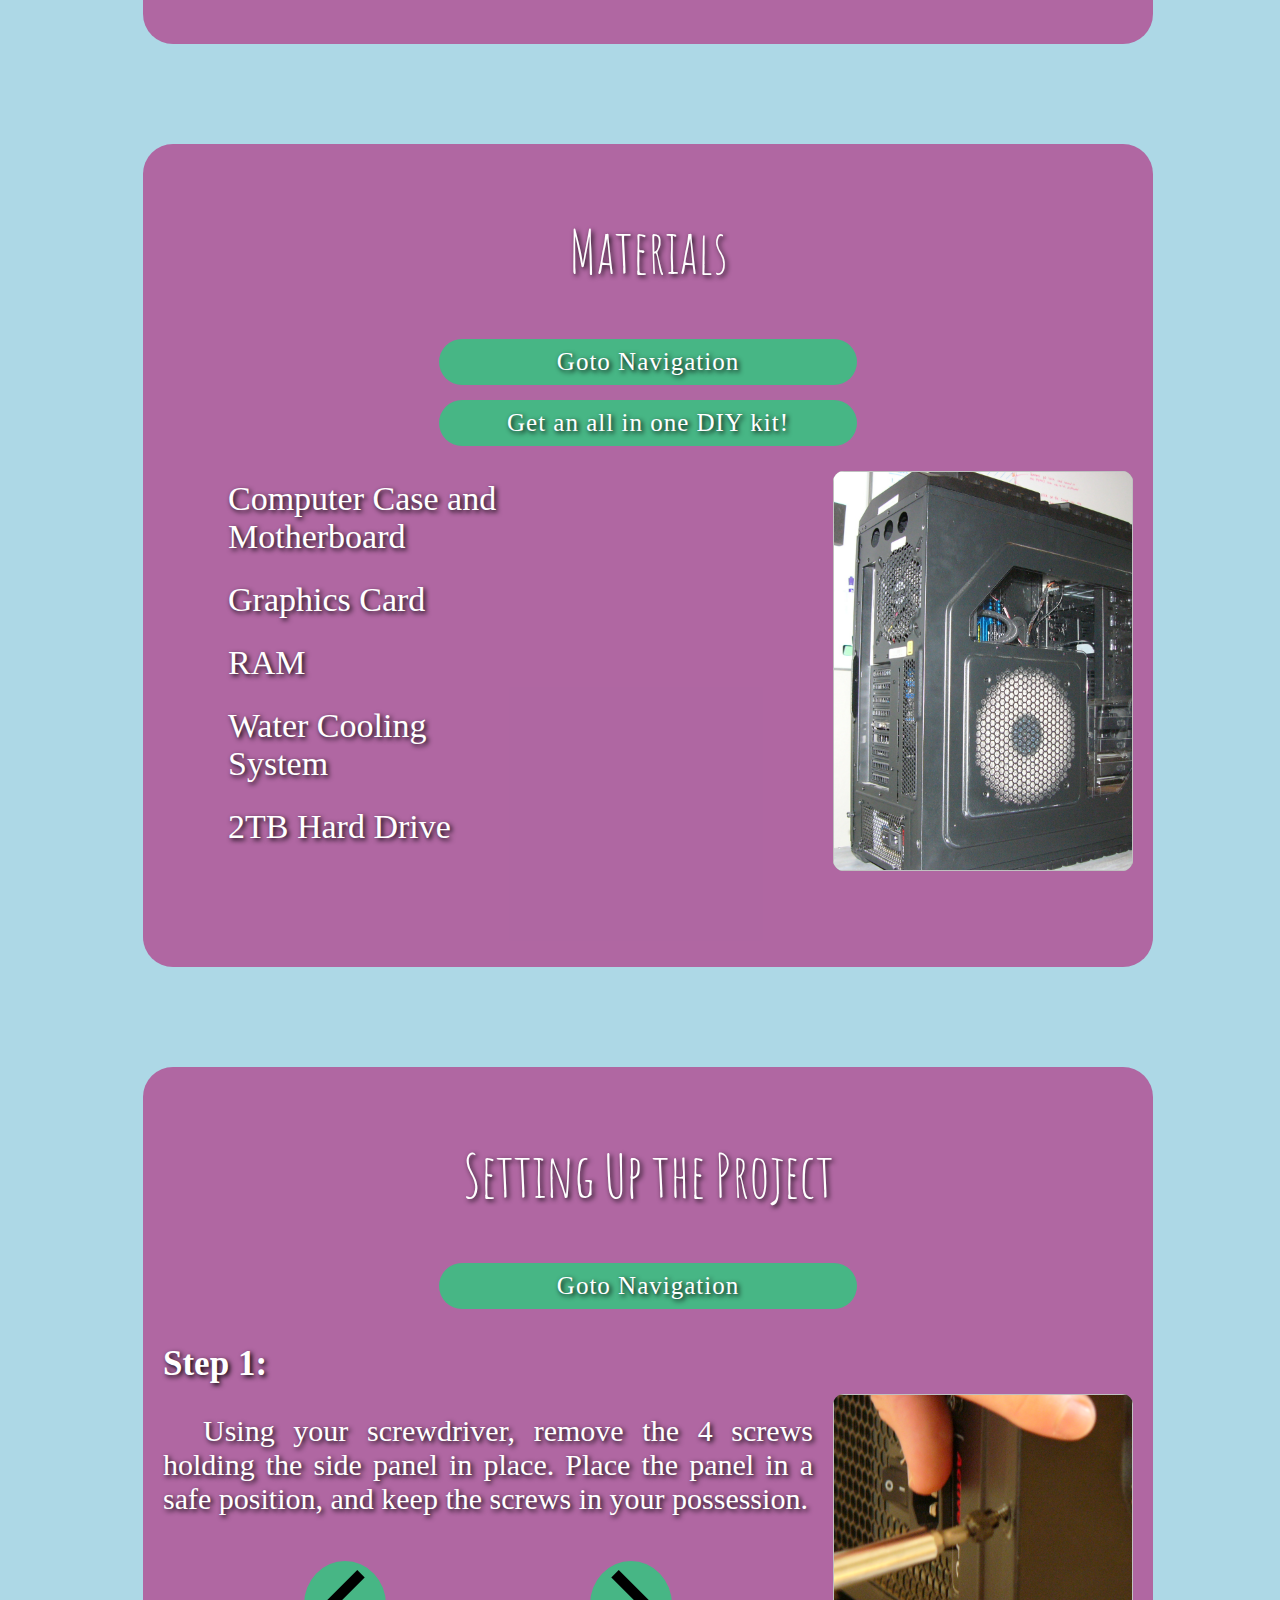
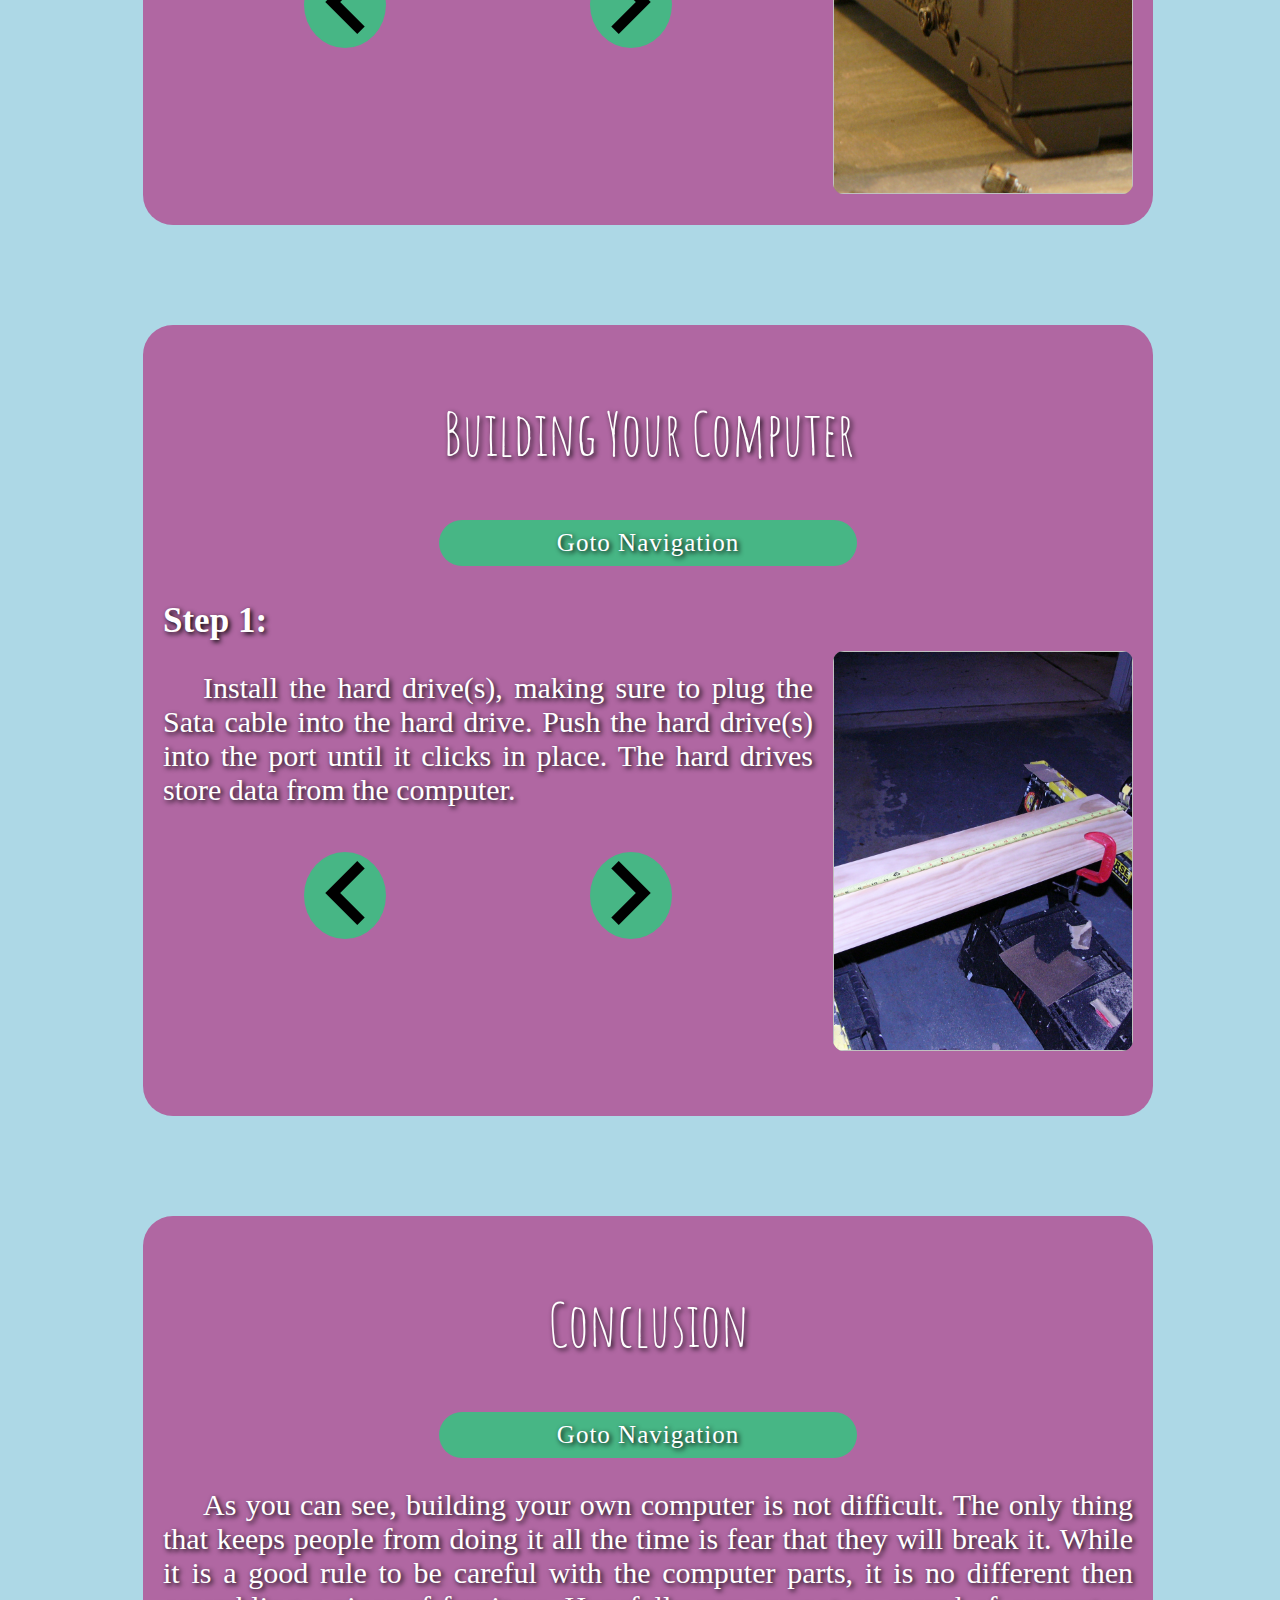
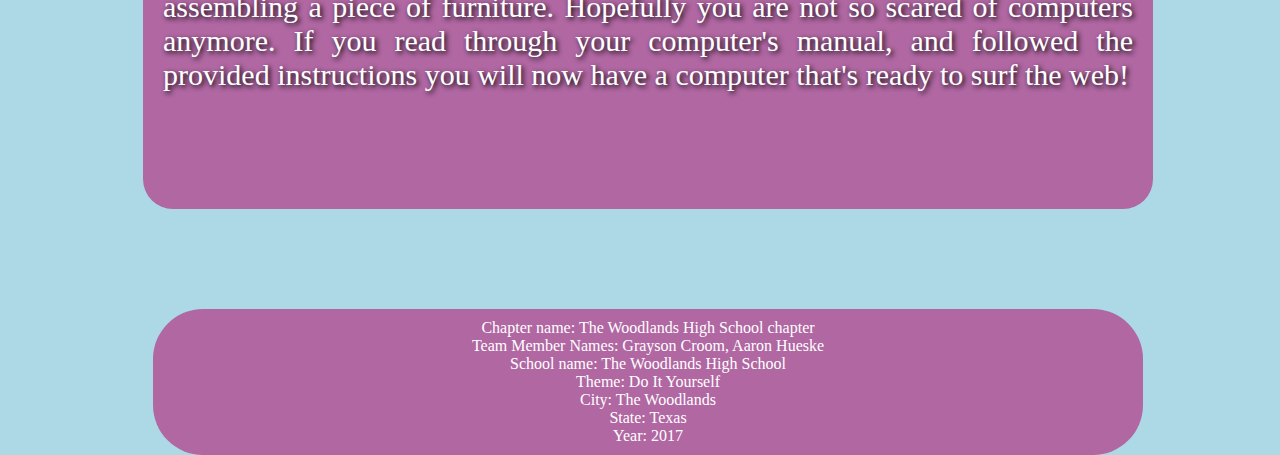
==== commit a510e3b3: "stuff and things, fight me" ====
--- a/pages/project1.html
+++ b/pages/project1.html
@@ -21,7 +21,6 @@
 				<a class="headbtn">Conclusion</a>
 			</div>
 		</header>
-
 		<section id="desc">
 			<h2>What You Will Do:</h2>
 			<a class="btt" href="#top">Goto Navigation</a>
@@ -106,6 +105,17 @@
 			</p>
 			<hr />
 		</section>
+		<div class="container-temp">
+			<footer>
+				<div>Chapter name: The Woodlands High School chapter</div>
+				<div>Team Member Names: Grayson Croom, Aaron Hueske</div>
+				<div>School name: The Woodlands High School</div>
+				<div>Theme: Do It Yourself</div>
+				<div>City: The Woodlands</div>
+				<div>State: Texas</div>
+				<div>Year: 2017</div>
+			</footer>
+		</div>
 		<!-- project1 javascript -->
 		<script type="text/javascript" src="../js/project1.js" charset="utf-8"></script>
 	</body>
--- a/css/projects.css
+++ b/css/projects.css
@@ -15,14 +15,10 @@
 	position: absolute;
 	left: 50%;
 	top: 50%;
-
 	-webkit-transform: translate(-50%,-50%);
 	   -moz-transform: translate(-50%,-50%);
 	    -ms-transform: translate(-50%,-50%);
 	        transform: translate(-50%,-50%);
-}
-.headbtn {
-
 }
 h2 {
 	font-family: 'Amatic SC', cursive;
@@ -32,7 +28,7 @@
 }
 body {
 	background-color: lightblue;
-	background-image: url(../media/pictures/background0.jpg);
+	background-image: url(../media/pictures/diyBackground.jpg);
 	background-attachment: fixed;
     background-position: center;
     background-repeat: no-repeat;
@@ -51,28 +47,21 @@
 	background-color: #47b685;
 	border-radius: 60px;
 	display: block;
-
 	font-size: 25px;
 	font-weight: lighter;
 	text-align: center;
 	text-decoration: none;
 	letter-spacing: 1px;
 	color: white;
-
 	max-width: 400px;
 	width: 80%;
-
 	margin: 15px auto;
 	padding: 9px;
-
 	cursor: pointer;
-
 	-webkit-transition: all 0.3s;
 		  transition: all 0.3s;
 }
-a:hover {
-	background-color: #3D9970;
-}
+a:hover {background-color: #3D9970;}
 section,article {
 	background-color: rgba(177, 17, 111, 0.57);
 
@@ -105,22 +94,26 @@
 	list-style: none;
 	text-align: left;
 }
-#space {
-	line-height: 45px;
-}
+#space {line-height: 45px;}
 .listSlider11{background-image: url(../media/pictures/computer11.jpg);}
 .listSlider12{background-image: url(../media/pictures/computer12.jpg);}
-.listSlider21{background-image: url(../media/pictures/computer21.jpg);}
-.listSlider22{background-image: url(../media/pictures/computer22.jpg);}
+.listSlider21{background-image: url(../media/pictures/skate11.jpg);}
+.listSlider22{background-image: url(../media/pictures/skate21.jpg);}
+.container-temp {
+	background-color: rgba(177, 17, 111, 0.57);
+	margin: 10px auto;
+	max-width: 970px;
+	width: 90%;
+	padding: 10px;
+	border-radius: 50px;
+}
 li.rrr {
 	margin: 25px;
 	cursor: pointer;
 	max-width: 300px;
 	width: 90%;
 }
-li.rrr:hover {
-	color: rgb(201, 201, 201);
-}
+li.rrr:hover {color: rgb(201, 201, 201);}
 .image {
 	background-color: grey;
 	background-position: center;
@@ -156,7 +149,6 @@
 #next1,#next2 {margin-left: 100px;}
 #back1,#back2 {margin-right: 100px;}
 .finishedDesktop {background-image: url(../media/pictures/finishedDesktop.jpg);}
-
 @media (max-width: 700px){
 	.image {
 		float: none;
